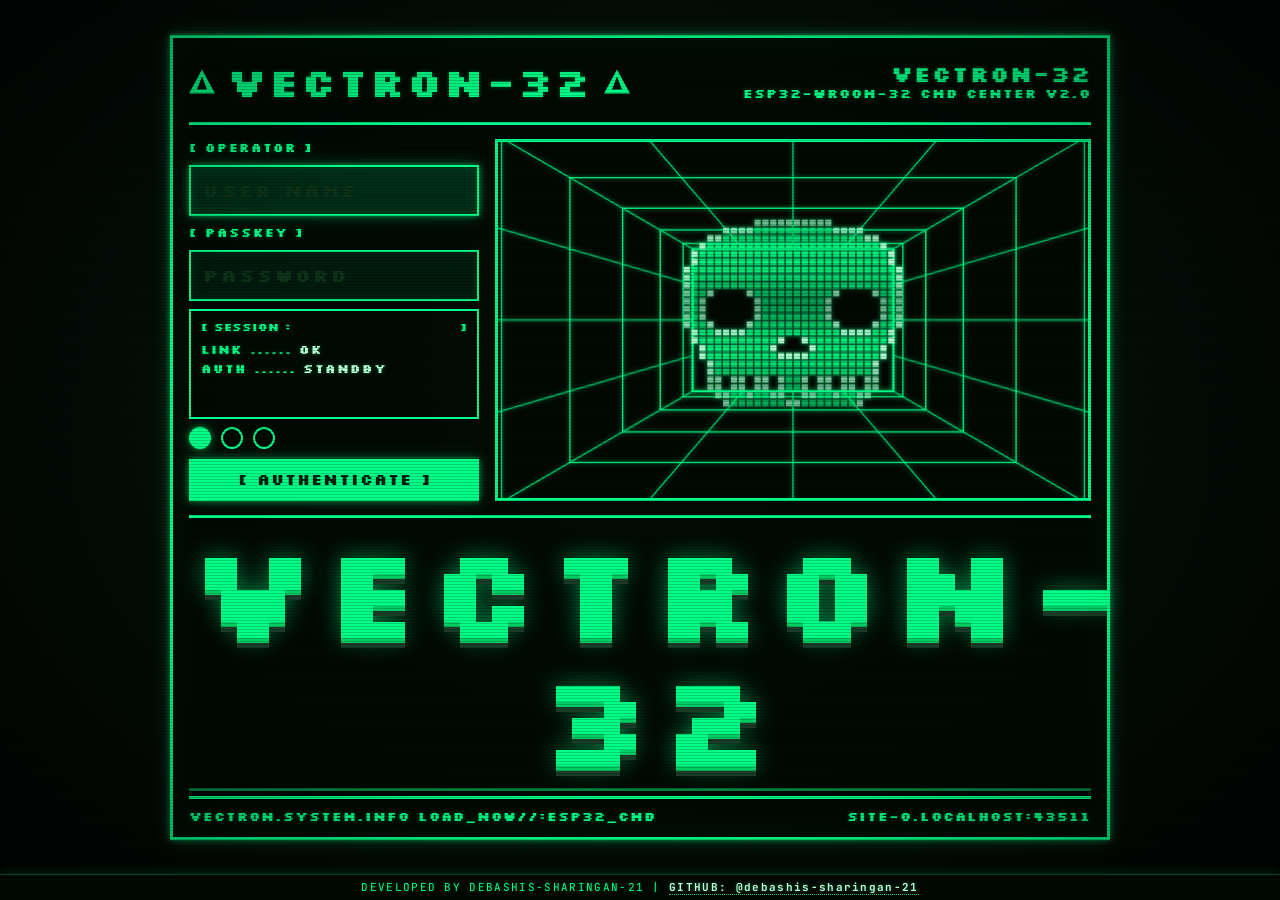
==== data/index.html @ 1f66d97c "feat: complete VECTRON-32 v2.0 refactor - FreeRTOS dual-core, WebSocket telemetry, SCADA UI" ====
<!doctype html>
<html lang="en">
<head>
<meta charset="utf-8">
<meta name="viewport" content="width=device-width, initial-scale=1, viewport-fit=cover">
<meta name="theme-color" content="#050e08">
<title>VECTRON-32 // REAL-TIME INSTRUMENTATION CONSOLE</title>
<link rel="icon" href="data:,">
<link rel="stylesheet" href="style.css">
</head>
<body>

<div id="app">

  <!-- ===================== SCREEN: LOGIN ===================== -->
  <section id="screen-login" class="screen">
    <div class="login-frame">

      <header class="lf-head">
        <div class="lf-logo"><i class="tri"></i><span>VECTRON-32</span><i class="tri"></i></div>
        <div class="lf-sub"><b>VECTRON-32</b><span>ESP32-WROOM-32 CMD CENTER v2.0</span></div>
      </header>

      <div class="lf-body">
        <form id="login-form" class="lf-left" autocomplete="on" novalidate>
          <div class="lf-label">[ OPERATOR ]</div>
          <div class="lf-box">
            <input id="in-user" name="username" type="text" autocomplete="username"
                   autocapitalize="off" autocorrect="off" spellcheck="false" maxlength="63"
                   placeholder="USER NAME" aria-label="User name">
          </div>

          <div class="lf-label">[ PASSKEY ]</div>
          <div class="lf-box">
            <input id="in-pass" name="password" type="password" autocomplete="current-password"
                   maxlength="63" placeholder="PASSWORD" aria-label="Password">
          </div>

          <div class="lf-list" aria-live="polite">
            <div class="lf-list-head"><span>[ SESSION :</span><span>]</span></div>
            <ul id="login-log">
              <li>LINK ........ <em>OK</em></li>
              <li>AUTH ........ <em>STANDBY</em></li>
            </ul>
          </div>

          <div class="lf-actions">
            <i class="led on" id="led-link" title="link"></i>
            <i class="led" id="led-auth" title="auth"></i>
            <i class="led" id="led-lock" title="lock"></i>
            <button id="btn-login" class="lf-btn" type="submit">[ AUTHENTICATE ]</button>
          </div>
        </form>

        <div class="lf-view">
          <canvas id="tunnel"></canvas>
          <canvas id="skull"></canvas>
        </div>
      </div>

      <div class="lf-title"><span>VECTRON-32</span></div>

      <footer class="lf-foot">
        <span>VECTRON.SYSTEM.INFO LOAD_NOW//:ESP32_CMD</span>
        <span id="lf-host">192.168.4.1</span>
      </footer>
    </div>
  </section>

  <!-- ===================== SCREEN: ACCESS GRANTED ===================== -->
  <section id="screen-granted" class="screen">
    <div class="ag-grid"></div>
    <div class="ag-frame">
      <i class="c tl"></i><i class="c tr"></i><i class="c bl"></i><i class="c br"></i>
      <h1 class="ag-text"><span>ACCESS</span><span>GRANTED</span></h1>
    </div>
    <div class="ag-noise" id="ag-noise" aria-hidden="true"></div>
  </section>

  <!-- ===================== SCREEN: BOOT ===================== -->
  <section id="screen-boot" class="screen">
    <div class="bt-wrap">
      <div class="bt-board" id="bt-board"></div>
      <div class="bt-term">
        <div class="bt-title">VECTRON-32 // HARDWARE INIT</div>
        <pre id="bt-log" aria-live="polite"></pre>
        <div class="bt-bar"><div class="bt-fill" id="bt-fill"></div></div>
        <div class="bt-pct"><span id="bt-pct">0%</span><span id="bt-stage">POWER</span></div>
      </div>
    </div>
  </section>

  <!-- ===================== SCREEN: DASHBOARD ===================== -->
  <section id="screen-dashboard" class="screen">
    <div class="dash-frame">

      <header class="d-head">
        <h1 class="px-title">VECTRON-32 INSTRUMENTATION CONSOLE</h1>
        <div class="d-controls">
          <div class="d-link" id="d-link"><i class="dot"></i><span id="d-link-text">LINK</span></div>
          <button class="btn btn-sm" id="btn-logout">LOGOUT</button>
        </div>
      </header>
      <div class="d-rule"></div>

      <div id="d-banner" class="d-banner" hidden></div>

      <div class="d-grid">

        <!-- COL 1: System Telemetry + Oscilloscope + RTOS Health -->
        <div class="d-col">

          <!-- System Telemetry -->
          <div class="mod" id="mod-sys">
            <div class="mod-title"><span class="mod-led led-pulse"></span>SYSTEM TELEMETRY</div>
            <dl class="kv">
              <dt>UPTIME</dt><dd data-k="uptime">--</dd>
              <dt>HEAP FREE</dt><dd data-k="heap">--</dd>
              <dt>HEAP MIN</dt><dd data-k="heap-min">--</dd>
              <dt>HEAP FRAG</dt><dd data-k="heap-frag">--</dd>
              <dt>CHIP TEMP</dt><dd data-k="temp">--</dd>
              <dt>WS CLIENTS</dt><dd data-k="ws-clients">--</dd>
              <dt>TEL WATERMARK</dt><dd data-k="watermark">--</dd>
            </dl>
          </div>

          <!-- FreeRTOS & Memory Health Card -->
          <div class="mod" id="mod-rtos">
            <div class="mod-title"><span class="mod-led led-pulse led-amber"></span>FREERTOS &amp; MEMORY HEALTH</div>
            <dl class="kv">
              <dt>CORE 0 NET TASK</dt><dd data-k="net-watermark">-- B</dd>
              <dt>CORE 1 TEL TASK</dt><dd data-k="tel-watermark">-- B</dd>
              <dt>HEAP FRAGMENT</dt><dd data-k="rtos-frag">--</dd>
              <dt>CPU FREQUENCY</dt><dd data-k="rtos-cpu">240 MHz</dd>
            </dl>
            <div class="fs-bar-wrap">
              <div class="fs-bar-meta">
                <span>LITTLEFS STORAGE</span>
                <span id="fs-meta-text">-- / -- KB</span>
              </div>
              <div class="fs-bar-track">
                <div class="fs-bar-fill" id="fs-bar-fill" style="width: 0%"></div>
              </div>
            </div>
          </div>

          <!-- Oscilloscope -->
          <div class="mod" id="mod-osc">
            <div class="mod-title"><span class="mod-led led-pulse led-amber"></span>OSCILLOSCOPE RETICLE</div>
            <div class="osc-container">
              <canvas id="telemetry-chart" aria-label="Telemetry oscilloscope"></canvas>
            </div>
            <div class="osc-legend">
              <span class="osc-leg osc-leg-heap">&#9632; HEAP</span>
              <span class="osc-leg osc-leg-temp">&#9632; TEMP</span>
              <span class="osc-leg osc-leg-clients">&#9632; CLIENTS</span>
            </div>
          </div>

          <!-- WiFi -->
          <div class="mod" id="mod-wifi">
            <div class="mod-title"><span class="mod-led led-pulse"></span>WI-FI ACCESS POINT</div>
            <dl class="kv">
              <dt>SSID</dt><dd data-k="w-ssid">--</dd>
              <dt>IP</dt><dd data-k="w-ip">--</dd>
              <dt>CHANNEL</dt><dd data-k="w-ch">--</dd>
              <dt>CLIENTS</dt><dd data-k="w-clients">--</dd>
              <dt>TX LEVEL</dt><dd data-k="w-tx">--</dd>
            </dl>
            <div class="prompt sub">vectron@esp32:~$ <span>wifi --txpower</span></div>
            <div class="chips" id="tx-chips">
              <button class="chip" data-level="0">[LOW 8.5dBm]</button>
              <button class="chip" data-level="1">[MED 13dBm]</button>
              <button class="chip" data-level="2">[HIGH 19.5dBm]</button>
            </div>
          </div>

        </div>

        <!-- COL 2: GPIO + I2C + Controls -->
        <div class="d-col">

          <!-- GPIO Outputs -->
          <div class="mod" id="mod-gpio-out">
            <div class="mod-title"><span class="mod-led led-pulse led-amber"></span>GPIO OUTPUTS</div>
            <div id="gpio-outputs" class="gpio-list">
              <div class="gpio-empty">Waiting for telemetry&hellip;</div>
            </div>
          </div>

          <!-- GPIO Inputs -->
          <div class="mod" id="mod-gpio-in">
            <div class="mod-title"><span class="mod-led led-pulse"></span>GPIO INPUTS</div>
            <div id="gpio-inputs" class="gpio-list">
              <div class="gpio-empty">Waiting for telemetry&hellip;</div>
            </div>
          </div>

          <!-- I2C Bus Map -->
          <div class="mod" id="mod-i2c">
            <div class="mod-title"><span class="mod-led led-pulse"></span>I2C BUS MAP</div>
            <div class="i2c-meta" id="i2c-meta">SDA — / SCL —</div>
            <div id="i2c-map" class="i2c-map">
              <div class="gpio-empty">Waiting for telemetry&hellip;</div>
            </div>
            <div class="i2c-actions">
              <button class="btn" id="btn-i2c">[ SCAN BUS ]</button>
              <span class="i2c-state" id="i2c-state"></span>
            </div>
          </div>

          <!-- BLE -->
          <div class="mod" id="mod-ble">
            <div class="mod-title"><span class="mod-led led-pulse"></span>BLUETOOTH LE</div>
            <dl class="kv">
              <dt>DEVICE</dt><dd data-k="ble-name">--</dd>
              <dt>ADVERTISING</dt><dd data-k="ble-adv">--</dd>
              <dt>CONNECTIONS</dt><dd data-k="ble-conn">--</dd>
            </dl>
          </div>

        </div>

        <!-- COL 3: Diagnostics + System Control + Readout -->
        <div class="d-col d-col-right">

          <!-- Live Readout -->
          <div class="mod readout-mod">
            <div class="ro-big" id="ro-uptime">00:00:00</div>
            <div class="ro-small">UPTIME</div>
            <div class="ro-line"><span>LINK</span><b id="ro-link">--</b></div>
            <div class="ro-line"><span>WS STATE</span><b id="ro-ws-state">DISCONNECTED</b></div>
            <div class="ro-line"><span>HEAP</span><b id="ro-heap">-- KB</b></div>
            <div class="ro-line"><span>TEMP</span><b id="ro-temp">-- °C</b></div>
          </div>

          <!-- Diagnostics Console -->
          <div class="mod" id="mod-diag">
            <div class="mod-title"><span class="mod-led led-pulse led-amber"></span>DIAGNOSTICS CONSOLE</div>
            <div class="diag-filters">
              <button class="diag-filter active" data-filter="INFO">[INFO]</button>
              <button class="diag-filter active" data-filter="WARN">[WARN]</button>
              <button class="diag-filter active" data-filter="ERROR">[ERROR]</button>
              <button class="diag-filter active" data-filter="BUS">[BUS]</button>
            </div>
            <div id="diag-console" class="diag-console"></div>
          </div>

          <!-- System Control -->
          <div class="mod" id="mod-ctl">
            <div class="mod-title"><span class="mod-led led-pulse led-red"></span>SYSTEM CONTROL</div>
            <div class="prompt">vectron@esp32:~$ <span>reboot</span></div>
            <div class="reboot-row">
              <span class="yn" id="reboot-yn">[ y / n ]</span>
              <button class="chip" id="btn-reboot-y">[y]</button>
              <button class="chip" id="btn-reboot-n" hidden>[n]</button>
            </div>
            <div id="reboot-countdown" class="reboot-countdown" hidden></div>
          </div>

        </div>

      </div><!-- /d-grid -->
    </div><!-- /dash-frame -->
  </section>

</div><!-- /app -->

<div class="creator-credit">
  DEVELOPED BY DEBASHIS-SHARINGAN-21 | <a href="https://github.com/debashis-sharingan-21/vectron-32" target="_blank" rel="noopener noreferrer">GITHUB: @debashis-sharingan-21</a>
</div>

<div class="crt" aria-hidden="true"></div>
<script src="script.js"></script>
</body>
</html>
---- data/style.css ----
/* ==========================================================================
   VECTRON-32 // ESP32 COMMAND CENTER v2.0
   Cyber-industrial aerospace/SCADA telemetry instrument.
   Fonts served from /fonts (SIL OFL licensed). No external requests.
   ========================================================================== */

@font-face { font-family: "JBMono"; src: url("fonts/jbmono-400.woff2") format("woff2"); font-weight: 400; font-display: swap; }
@font-face { font-family: "JBMono"; src: url("fonts/jbmono-700.woff2") format("woff2"); font-weight: 700; font-display: swap; }
@font-face { font-family: "Silk";   src: url("fonts/silkscreen-bold.woff2") format("woff2"); font-weight: 700; font-display: block; }

/* ------------------------------------------------------------------ tokens */
:root {
  --clr-bg:        #050e08;
  --clr-primary:   #00ff88;
  --clr-secondary: #00cc66;
  --clr-amber:     #ffaa00;
  --clr-red:       #ff3333;
  --clr-dim:       #1a3d28;

  /* derived */
  --clr-bg2:       #081409;
  --clr-hi:        #b9ffd6;
  --clr-faint:     #0d3319;
  --fill:          rgba(0,255,136,.07);
  --fill2:         rgba(0,255,136,.14);
  --glow:          0 0 6px rgba(0,255,136,.55), 0 0 18px rgba(0,255,136,.22);
  --glow-amber:    0 0 6px rgba(255,170,0,.55), 0 0 18px rgba(255,170,0,.22);
  --glow-red:      0 0 6px rgba(255,51,51,.55), 0 0 18px rgba(255,51,51,.22);

  --mono:  "JBMono", ui-monospace, "Cascadia Mono", Consolas, monospace;
  --pix:   "Silk", monospace;
}

/* ------------------------------------------------------------------ reset */
*, *::before, *::after { box-sizing: border-box; }
html, body { margin: 0; background: var(--clr-bg); color: var(--clr-primary); }
body {
  font-family: var(--mono);
  font-size: 13px;
  line-height: 1.5;
  text-shadow: 0 0 4px rgba(0,255,136,.35);
  background: radial-gradient(ellipse at 50% 40%, #0b2012 0%, #050e08 50%, #020703 100%);
  background-attachment: fixed;
  min-height: 100dvh;
  -webkit-font-smoothing: none;
}
::selection { background: var(--clr-primary); color: #021; }
button, input { font: inherit; color: inherit; }
button { cursor: pointer; }
[hidden] { display: none !important; }
a { color: var(--clr-primary); }

/* ------------------------------------------------------------------ CRT */
.crt {
  position: fixed; inset: 0; pointer-events: none; z-index: 200;
}
.crt::before {
  content: "";
  position: absolute; inset: 0;
  background:
    repeating-linear-gradient(0deg, rgba(0,0,0,.18) 0 1px, transparent 1px 3px),
    radial-gradient(ellipse at center, transparent 55%, rgba(0,0,0,.5) 100%);
  animation: crt-flicker 8s infinite steps(1);
  pointer-events: none;
}
@keyframes crt-flicker {
  0%,100%{opacity:1} 90%{opacity:.96} 91%{opacity:1} 95%{opacity:.92} 96%{opacity:1}
}

/* ------------------------------------------------------------------ screens */
.screen {
  display: none; min-height: 100dvh; padding: 18px;
  align-items: center; justify-content: center;
}
.screen.active  { display: flex; animation: scr-on  .45s ease-out both; }
.screen.leaving { animation: scr-off .28s ease-in  both; }
@keyframes scr-on  { 0%{opacity:0;transform:scaleY(.02) scaleX(.9);filter:brightness(4)} 55%{opacity:1;transform:scaleY(1.02);filter:brightness(1.6)} 100%{transform:none;filter:none} }
@keyframes scr-off { 0%{opacity:1;transform:none} 100%{opacity:0;transform:scaleY(.02) scaleX(.9);filter:brightness(3)} }

/* ======================================================================
   SCREEN: LOGIN
   ====================================================================== */
.login-frame {
  width: min(100%, 940px);
  border: 3px solid var(--clr-primary);
  padding: 14px 16px 10px;
  background: rgba(2,10,4,.88);
  box-shadow: var(--glow), inset 0 0 40px rgba(0,255,136,.05);
}
.login-frame.shake { animation: shake .4s; }
@keyframes shake {
  10%,90%{transform:translateX(-2px)} 20%,80%{transform:translateX(4px)}
  30%,50%,70%{transform:translateX(-7px)} 40%,60%{transform:translateX(7px)}
}

.lf-head {
  display: flex; justify-content: space-between; align-items: center; gap: 12px;
  border-bottom: 3px solid var(--clr-primary); padding-bottom: 10px; margin-bottom: 14px;
}
.lf-logo {
  display: flex; align-items: center; gap: 12px;
  font-family: var(--pix); font-weight: 700;
  font-size: clamp(22px, 5vw, 40px); letter-spacing: 2px;
}
.tri {
  width: 26px; height: 24px; background: var(--clr-primary);
  clip-path: polygon(50% 0, 100% 100%, 0 100%); position: relative; flex: none;
}
.tri::after {
  content: ""; position: absolute; inset: 7px 8px 4px;
  background: var(--clr-bg); clip-path: polygon(50% 0, 100% 100%, 0 100%);
}
.lf-sub { text-align: right; line-height: 1.15; }
.lf-sub b { display: block; font-family: var(--pix); font-size: clamp(14px, 2.6vw, 22px); letter-spacing: 1px; }
.lf-sub span { font-family: var(--pix); font-size: clamp(9px, 1.6vw, 13px); letter-spacing: 1px; }

.lf-body { display: grid; grid-template-columns: 290px 1fr; gap: 16px; }
.lf-left { display: flex; flex-direction: column; gap: 8px; min-width: 0; }
.lf-label { font-family: var(--pix); font-size: 12px; letter-spacing: 1px; }
.lf-box {
  border: 2px solid var(--clr-primary); background: var(--fill);
  padding: 9px 10px; box-shadow: inset 0 0 12px rgba(0,255,136,.07);
}
.lf-box:focus-within {
  background: var(--fill2);
  box-shadow: var(--glow), inset 0 0 12px rgba(0,255,136,.13);
}
.lf-box input {
  width: 100%; background: transparent; border: 0; outline: 0;
  font-family: var(--pix); font-weight: 700; font-size: 18px;
  letter-spacing: 2px; color: var(--clr-primary);
  caret-color: var(--clr-primary); caret-shape: block; text-transform: none;
}
.lf-box input::placeholder { color: var(--clr-faint); opacity: 1; }
.lf-box input:-webkit-autofill { -webkit-text-fill-color: var(--clr-primary); -webkit-box-shadow: 0 0 0 100px #061a0c inset; }

.lf-list {
  border: 2px solid var(--clr-primary); padding: 8px 10px; flex: 1; min-height: 110px;
}
.lf-list-head {
  display: flex; justify-content: space-between;
  font-family: var(--pix); font-size: 11px; margin-bottom: 6px;
}
.lf-list ul {
  list-style: none; margin: 0; padding: 0;
  font-family: var(--pix); font-size: 12px; letter-spacing: 1px; line-height: 1.55;
}
.lf-list li em { font-style: normal; color: var(--clr-hi); }
.lf-list li.bad em, .lf-list li.bad {
  color: var(--clr-bg); background: var(--clr-primary);
  text-shadow: none; padding: 0 3px;
}
.lf-list li.blink em { animation: blink 1s steps(1) infinite; }

.lf-actions { display: flex; align-items: center; gap: 10px; flex-wrap: wrap; }
.led {
  width: 22px; height: 22px; border-radius: 50%;
  border: 2px solid var(--clr-primary); display: inline-block; flex: none;
}
.led.on  { background: var(--clr-primary); box-shadow: var(--glow); }
.led.warn { background: var(--clr-primary); animation: blink .5s steps(1) infinite; }

.lf-btn {
  flex: 1 0 100%; white-space: nowrap;
  background: var(--clr-primary); color: #021; border: 0; padding: 10px 12px;
  text-shadow: none; font-family: var(--pix); font-weight: 700;
  font-size: 15px; letter-spacing: 1px; box-shadow: var(--glow);
}
.lf-btn:hover:not(:disabled) { background: var(--clr-hi); }
.lf-btn:active:not(:disabled) { transform: translateY(2px); }
.lf-btn:disabled {
  background: transparent; color: var(--clr-secondary);
  border: 2px dashed var(--clr-secondary); box-shadow: none; cursor: wait;
}
.lf-btn.locked { cursor: not-allowed; }

.lf-view {
  border: 3px solid var(--clr-primary); position: relative;
  min-height: 340px; overflow: hidden; background: #020804;
}
.lf-view canvas { position: absolute; inset: 0; width: 100%; height: 100%; display: block; }

.lf-title {
  margin-top: 14px; border-top: 3px solid var(--clr-primary);
  border-bottom: 3px solid var(--clr-primary); padding: 6px 0 2px;
  text-align: center; position: relative;
}
.lf-title::after {
  content: ""; position: absolute; left: 0; right: 0; bottom: 5px;
  height: 3px; background: var(--clr-secondary); opacity: .6;
}
.lf-title span {
  display: inline-block; font-family: var(--pix); font-weight: 700;
  font-size: clamp(54px, 15vw, 128px); line-height: 1; letter-spacing: .06em;
  color: var(--clr-primary); padding-bottom: 14px;
  text-shadow: 0 5px 0 var(--clr-secondary), 0 10px 0 var(--clr-dim),
               0 0 24px rgba(0,255,136,.5);
}
.lf-foot {
  display: flex; justify-content: space-between; gap: 10px; flex-wrap: wrap;
  margin-top: 8px; font-family: var(--pix); font-size: clamp(9px, 1.7vw, 13px);
  letter-spacing: 1px;
}

/* ======================================================================
   SCREEN: ACCESS GRANTED
   ====================================================================== */
#screen-granted { position: relative; overflow: hidden; padding: 0; }
.ag-grid {
  position: absolute; inset: 0;
  background-image:
    linear-gradient(rgba(0,255,136,.4) 1px, transparent 1px),
    linear-gradient(90deg, rgba(0,255,136,.4) 1px, transparent 1px);
  background-size: 6.2vmax 6.2vmax; background-position: center; opacity: .7;
  -webkit-mask-image: radial-gradient(ellipse at center, #000 35%, rgba(0,0,0,.5) 100%);
  mask-image: radial-gradient(ellipse at center, #000 35%, rgba(0,0,0,.5) 100%);
}
.ag-frame {
  position: absolute; inset: 11% 6%; border: 2px solid var(--clr-primary);
  box-shadow: var(--glow); display: flex; align-items: center; justify-content: center;
}
.ag-frame .c {
  position: absolute; width: clamp(22px, 4vw, 44px); height: clamp(22px, 4vw, 44px);
  border: 0 solid var(--clr-primary);
}
.ag-frame .tl { top: 12%; left: 5%;  border-top-width: 3px; border-left-width: 3px; }
.ag-frame .tr { top: 12%; right: 5%; border-top-width: 3px; border-right-width: 3px; }
.ag-frame .bl { bottom: 12%; left: 5%;  border-bottom-width: 3px; border-left-width: 3px; }
.ag-frame .br { bottom: 12%; right: 5%; border-bottom-width: 3px; border-right-width: 3px; }
.ag-text {
  margin: 0; text-align: center; font-family: var(--pix); font-weight: 700;
  line-height: 1.12; letter-spacing: .06em;
  font-size: clamp(34px, 9.6vw, 110px); color: #7dffa0;
  text-shadow: 0 0 4px #b9ffcb, 0 0 14px var(--clr-primary),
               0 0 34px rgba(0,255,136,.7), 0 0 70px rgba(0,255,136,.35);
}
.ag-text span { display: block; }
.screen.active .ag-text { animation: ag-in 1.1s steps(1) both, ag-hum 2.4s 1.1s infinite; }
@keyframes ag-in {
  0%{opacity:0} 8%{opacity:1} 14%{opacity:.1} 22%{opacity:1;transform:translateX(-8px) skewX(-6deg)}
  30%{transform:translateX(6px)} 38%{transform:none;opacity:.5} 46%,100%{opacity:1;transform:none}
}
@keyframes ag-hum { 0%,100%{opacity:1} 50%{opacity:.88} }
.ag-noise {
  position: absolute; inset: 0; overflow: hidden; font-family: var(--mono);
  font-size: 11px; line-height: 1.5; color: var(--clr-primary);
  opacity: .12; white-space: pre; padding: 14% 9%; pointer-events: none; text-shadow: none;
}

/* ======================================================================
   SCREEN: BOOT
   ====================================================================== */
.bt-wrap {
  display: flex; align-items: center; justify-content: center;
  gap: clamp(20px, 5vw, 70px); width: 100%; max-width: 1000px;
}
.bt-board { height: min(86dvh, 800px); aspect-ratio: 404/816; flex: none; position: relative; }
.bt-board svg { width: 100%; height: 100%; overflow: visible; filter: drop-shadow(0 0 5px rgba(0,255,136,.5)); }
.bt-board svg .ln { fill: none; stroke: var(--clr-primary); stroke-width: 1.5; stroke-linejoin: round; stroke-linecap: round; opacity: .9; }
.bt-board svg .ln.thin { stroke-width: 1; opacity: .6; }
.bt-board svg .fillable { fill: transparent; transition: fill .5s; }
.bt-board svg .lit { fill: rgba(0,255,136,.26); }
.bt-board svg text { fill: var(--clr-primary); font-family: var(--mono); font-size: 11.5px; letter-spacing: 1px; opacity: 0; transition: opacity .6s; text-shadow: none; }
.bt-board svg text.show { opacity: .85; }
.bt-board svg .pin { fill: none; stroke: var(--clr-primary); stroke-width: 1.4; transition: fill .25s, filter .25s; }
.bt-board svg .pin.lit { fill: rgba(0,255,136,.52); filter: drop-shadow(0 0 4px var(--clr-primary)); }
.bt-board svg .blinkled { fill: var(--clr-primary); opacity: 0; }
.bt-board.done svg { animation: svg-hum 1.2s ease-in-out infinite; }
@keyframes svg-hum { 50% { filter: drop-shadow(0 0 12px rgba(0,255,136,.9)); } }
.bt-term { width: min(100%, 440px); min-width: 0; }
.bt-title { font-family: var(--pix); font-weight: 700; font-size: 16px; letter-spacing: 2px; padding-bottom: 8px; border-bottom: 2px dashed var(--clr-dim); margin-bottom: 10px; }
#bt-log { margin: 0; height: min(46dvh, 320px); overflow: hidden; font-family: var(--mono); font-size: 12px; line-height: 1.55; white-space: pre-wrap; word-break: break-word; display: flex; flex-direction: column; justify-content: flex-start; }
#bt-log .ok  { color: var(--clr-hi); }
#bt-log .cur::after { content: "\2588"; animation: blink 1s steps(1) infinite; margin-left: 2px; }
.bt-bar { margin-top: 12px; height: 18px; border: 2px solid var(--clr-primary); padding: 2px; }
.bt-fill { height: 100%; width: 0; background: repeating-linear-gradient(90deg, var(--clr-primary) 0 8px, transparent 8px 11px); box-shadow: var(--glow); transition: width .25s linear; }
.bt-pct { display: flex; justify-content: space-between; font-family: var(--pix); font-size: 12px; letter-spacing: 1px; margin-top: 6px; }

/* ======================================================================
   SCREEN: DASHBOARD
   ====================================================================== */
#screen-dash, #screen-dashboard { align-items: flex-start; padding: 16px 16px 50px; }
.dash-frame {
  width: min(100%, 1600px); margin: 0 auto;
  border: 2px dashed var(--clr-secondary); padding: 22px 26px 28px;
  background: rgba(3,12,6,.82);
  box-shadow: 0 0 14px rgba(0,255,136,.3), inset 0 0 26px rgba(0,255,136,.05);
}

/* header */
.d-head {
  display: flex; align-items: center; justify-content: space-between;
  gap: 16px; flex-wrap: wrap; margin-bottom: 12px;
}
.px-title {
  margin: 0; font-family: var(--pix); font-weight: 400;
  font-size: clamp(15px, 3.4vw, 36px); line-height: 1.25; letter-spacing: .02em;
  color: var(--clr-primary); text-shadow: none;
  -webkit-mask-image: repeating-linear-gradient(180deg, #000 0 5px, transparent 5px 7px);
  mask-image: repeating-linear-gradient(180deg, #000 0 5px, transparent 5px 7px);
  filter: drop-shadow(0 0 7px rgba(0,255,136,.65));
}
.d-controls { display: flex; align-items: center; gap: 10px; }
.d-link {
  display: flex; align-items: center; gap: 8px; font-family: var(--pix);
  font-size: 13px; letter-spacing: 1px; border: 2px solid var(--clr-primary);
  padding: 4px 10px; background: var(--fill);
}
.d-link .dot { width: 10px; height: 10px; border-radius: 50%; background: var(--clr-primary); box-shadow: var(--glow); }
.d-link.bad { background: var(--clr-primary); color: #021; text-shadow: none; animation: blink 1s steps(1) infinite; }
.d-link.bad .dot { background: #021; box-shadow: none; }
.d-rule { margin: 0 0 18px; border-top: 2px dashed var(--clr-dim); }
.d-banner { margin: 0 0 18px; padding: 8px 12px; background: var(--clr-primary); color: #021; text-shadow: none; font-weight: 700; letter-spacing: .5px; }
.d-banner.warn { background: var(--clr-amber); }
.d-banner.err  { background: var(--clr-red); }

/* grid — mobile first → tablet 2 col → desktop 3 col */
.d-grid {
  display: grid;
  grid-template-columns: 1fr;
  gap: 24px;
  align-items: start;
}
@media (min-width: 640px) {
  .d-grid { grid-template-columns: 1fr 1fr; }
  .d-col-right { grid-column: 1 / -1; }
}
@media (min-width: 900px) {
  .d-grid { grid-template-columns: 1fr 1fr 320px; gap: 28px; }
  .d-col-right { grid-column: auto; }
}

.d-col {
  display: flex;
  flex-direction: column;
  gap: 20px;
  min-width: 0;
}

/* module cards */
.mod {
  border: 1px solid var(--clr-secondary);
  box-shadow: 0 0 8px rgba(0,204,102,.25);
  background: rgba(0,20,10,.55);
  padding: 14px 16px 16px;
  margin-bottom: 0;
}

/* ---- FreeRTOS & Memory Health ---- */
.fs-bar-wrap {
  margin-top: 14px;
  border-top: 1px dashed var(--clr-dim);
  padding-top: 10px;
}
.fs-bar-meta {
  display: flex;
  justify-content: space-between;
  font-family: var(--mono);
  font-size: 11px;
  color: var(--clr-secondary);
  margin-bottom: 6px;
  letter-spacing: .5px;
}
.fs-bar-track {
  height: 12px;
  background: rgba(0,255,136,.06);
  border: 1px solid var(--clr-secondary);
  padding: 1px;
  box-shadow: inset 0 0 4px rgba(0,0,0,.8);
}
.fs-bar-fill {
  height: 100%;
  width: 0%;
  background: repeating-linear-gradient(90deg, var(--clr-secondary) 0 6px, var(--clr-primary) 6px 10px);
  box-shadow: 0 0 6px rgba(0,255,136,.4);
  transition: width .3s ease;
}
.mod-title {
  font-family: var(--pix); font-size: 11px; letter-spacing: 2px;
  border-bottom: 1px solid var(--clr-dim); padding-bottom: 8px; margin-bottom: 12px;
  display: flex; align-items: center; gap: 8px;
}

/* LED pulse indicator */
.led-pulse {
  width: 8px; height: 8px; border-radius: 50%;
  background: var(--clr-primary); flex: none;
  box-shadow: 0 0 6px var(--clr-primary);
  animation: pulse 2s ease-in-out infinite;
}
.led-pulse.led-amber { background: var(--clr-amber); box-shadow: 0 0 6px var(--clr-amber); animation: pulse-amber 2s ease-in-out infinite; }
.led-pulse.led-red   { background: var(--clr-red);   box-shadow: 0 0 6px var(--clr-red);   animation: pulse-red   2s ease-in-out infinite; }
@keyframes pulse       { 0%,100%{opacity:1;box-shadow:0 0 6px var(--clr-primary)} 50%{opacity:.5;box-shadow:0 0 2px var(--clr-primary)} }
@keyframes pulse-amber { 0%,100%{opacity:1;box-shadow:0 0 6px var(--clr-amber)}  50%{opacity:.5;box-shadow:0 0 2px var(--clr-amber)}  }
@keyframes pulse-red   { 0%,100%{opacity:1;box-shadow:0 0 6px var(--clr-red)}    50%{opacity:.5;box-shadow:0 0 2px var(--clr-red)}    }

/* kv pairs */
.kv { display: grid; grid-template-columns: 110px minmax(0, 1fr); gap: 2px 12px; margin: 0; }
.kv dt { color: var(--clr-secondary); }
.kv dd { margin: 0; color: var(--clr-hi); overflow-wrap: anywhere; font-weight: 700; }
.kv dd.warn { color: var(--clr-bg); background: var(--clr-amber); display: inline-block; justify-self: start; padding: 0 5px; text-shadow: none; }
.kv dd.err  { color: var(--clr-bg); background: var(--clr-red);   display: inline-block; justify-self: start; padding: 0 5px; text-shadow: none; }

/* prompt */
.prompt { font-weight: 700; letter-spacing: .2px; margin-bottom: 8px; margin-top: 14px; }
.prompt:first-child { margin-top: 0; }
.prompt span { color: var(--clr-hi); }
.prompt.sub { margin-top: 16px; }

.note { margin: 10px 0 0; color: var(--clr-secondary); font-size: 11.5px; max-width: 62ch; }

/* ---- Oscilloscope ---- */
.osc-container {
  height: 160px; background: #000; border: 1px solid var(--clr-dim);
  position: relative; overflow: hidden;
}
#osc-canvas, #telemetry-chart { display: block; width: 100%; height: 100%; }
.osc-legend { display: flex; gap: 14px; margin-top: 8px; font-size: 11px; }
.osc-leg-heap    { color: var(--clr-primary); }
.osc-leg-temp    { color: var(--clr-amber); }
.osc-leg-clients { color: #00aaff; }

/* ---- GPIO Toggle Switches ---- */
.gpio-list { display: flex; flex-direction: column; gap: 8px; }
.gpio-empty { color: var(--clr-secondary); font-size: 12px; padding: 6px 0; }

.gpio-row {
  display: flex; align-items: center; justify-content: space-between;
  gap: 10px; padding: 8px 10px;
  border: 1px dashed var(--clr-dim); background: var(--fill);
}
.gpio-row.blocked { opacity: .45; }
.gpio-info { flex: 1; min-width: 0; }
.gpio-name { font-weight: 700; color: var(--clr-hi); font-size: 12px; white-space: nowrap; overflow: hidden; text-overflow: ellipsis; }
.gpio-meta { color: var(--clr-secondary); font-size: 11px; margin-top: 2px; }

/* toggle switch */
.toggle-switch { display: flex; align-items: center; gap: 8px; cursor: pointer; flex: none; }
.toggle-switch input[type="checkbox"] { position: absolute; opacity: 0; width: 0; height: 0; pointer-events: none; }
.toggle-switch .slider {
  display: block; width: 44px; height: 22px; border-radius: 11px;
  border: 1.5px solid var(--clr-secondary); background: var(--clr-bg2);
  position: relative; transition: background .2s, border-color .2s;
  flex: none;
}
.toggle-switch .slider::after {
  content: ""; position: absolute; top: 3px; left: 3px;
  width: 14px; height: 14px; border-radius: 50%;
  background: var(--clr-secondary); transition: transform .2s, background .2s;
}
.toggle-switch input:checked + .slider {
  background: rgba(0,255,136,.18); border-color: var(--clr-primary);
  box-shadow: var(--glow);
}
.toggle-switch input:checked + .slider::after {
  transform: translateX(22px); background: var(--clr-primary);
}
.toggle-switch input:disabled + .slider { opacity: .4; cursor: not-allowed; }
.toggle-switch .pin-name { font-size: 11px; color: var(--clr-secondary); white-space: nowrap; }

/* gpio input LED row */
.gpio-in-row {
  display: flex; align-items: center; gap: 10px; padding: 6px 10px;
  border: 1px dashed var(--clr-dim); background: var(--fill);
}
.gpio-in-led {
  width: 10px; height: 10px; border-radius: 50%; flex: none;
  border: 1.5px solid var(--clr-secondary); background: transparent; transition: background .15s, box-shadow .15s;
}
.gpio-in-led.active { background: var(--clr-primary); box-shadow: var(--glow); animation: pulse .8s ease-in-out infinite; }
.gpio-in-info { flex: 1; min-width: 0; }
.gpio-in-name { font-weight: 700; color: var(--clr-hi); font-size: 12px; }
.gpio-in-meta { color: var(--clr-secondary); font-size: 11px; }
.gpio-in-state { font-size: 11px; color: var(--clr-secondary); flex: none; }
.gpio-in-state.active { color: var(--clr-primary); font-weight: 700; }

/* ---- I2C Bus Map ---- */
.i2c-meta { color: var(--clr-secondary); font-size: 11px; margin-bottom: 10px; }
.i2c-map { display: flex; flex-wrap: wrap; gap: 8px; min-height: 50px; }
.i2c-chip {
  border: 1px solid var(--clr-primary); padding: 8px 12px;
  background: rgba(0,255,136,.06); min-width: 100px;
  box-shadow: 0 0 6px rgba(0,255,136,.2);
}
.i2c-chip-addr {
  font-family: var(--pix); font-size: 13px; color: var(--clr-primary);
  background: rgba(0,255,136,.12); padding: 2px 6px; display: inline-block;
  margin-bottom: 5px; letter-spacing: 1px;
}
.i2c-chip-name { font-weight: 700; color: var(--clr-hi); font-size: 12px; }
.i2c-chip-desc { color: var(--clr-secondary); font-size: 11px; margin-top: 2px; }
.i2c-actions { display: flex; align-items: center; gap: 12px; margin-top: 12px; }
.i2c-state { color: var(--clr-secondary); font-size: 11px; }
.i2c-state.scanning { color: var(--clr-amber); animation: blink .8s steps(1) infinite; }

/* ---- Diagnostics Console ---- */
.diag-filters { display: flex; gap: 6px; margin-bottom: 6px; flex-wrap: wrap; }
.diag-filter {
  background: transparent; border: 1px solid var(--clr-dim);
  color: var(--clr-secondary); font-size: 11px; padding: 2px 8px;
  letter-spacing: 1px; transition: background .15s, border-color .15s;
}
.diag-filter.active { border-color: var(--clr-secondary); color: var(--clr-primary); background: var(--fill); }
.diag-filter:hover { border-color: var(--clr-primary); }

#diag-console {
  height: 200px; overflow-y: auto; background: #000;
  border: 1px solid var(--clr-dim); padding: 8px;
  font-family: var(--mono); font-size: 11px; line-height: 1.6;
}
#diag-console::-webkit-scrollbar { width: 6px; }
#diag-console::-webkit-scrollbar-track { background: #000; }
#diag-console::-webkit-scrollbar-thumb { background: var(--clr-dim); }
.diag-line { white-space: pre-wrap; word-break: break-all; }
.diag-line[data-level="INFO"]  { color: var(--clr-secondary); }
.diag-line[data-level="WARN"]  { color: var(--clr-amber); }
.diag-line[data-level="ERROR"] { color: var(--clr-red); }
.diag-line[data-level="BUS"]   { color: #00aaff; }
.diag-line.hidden { display: none; }

/* ---- Live Readout ---- */
.readout-mod { border-color: var(--clr-secondary); }
.ro-big { font-family: var(--pix); font-size: 22px; letter-spacing: 1px; color: var(--clr-hi); margin-bottom: 2px; }
.ro-small { font-size: 11px; color: var(--clr-secondary); margin-bottom: 8px; }
.ro-line { display: flex; justify-content: space-between; border-top: 1px dotted var(--clr-dim); padding: 3px 0; }
.ro-line span { color: var(--clr-secondary); }
.ro-line b { color: var(--clr-hi); }

/* ---- System Control ---- */
.reboot-row { display: flex; align-items: center; gap: 8px; margin-bottom: 10px; }
.reboot-countdown { font-family: var(--pix); font-size: 14px; color: var(--clr-amber); letter-spacing: 2px; padding: 8px 0; animation: blink .6s steps(1) infinite; }
.yn { color: var(--clr-secondary); font-size: 12px; }

/* ---- Buttons & Chips ---- */
.btn {
  background: var(--clr-primary); color: #021; border: 0;
  padding: 6px 18px; font-weight: 700; text-shadow: none;
  box-shadow: var(--glow); font-size: 12px; letter-spacing: 1px;
}
.btn:hover:not(:disabled) { background: var(--clr-hi); }
.btn:active:not(:disabled) { transform: translateY(1px); }
.btn.busy { animation: blink .6s steps(1) infinite; cursor: progress; }
.btn.err  { background: transparent; color: var(--clr-primary); border: 1px dashed var(--clr-primary); animation: shake .4s; box-shadow: none; }
.btn:disabled { opacity: .4; cursor: not-allowed; }
.btn-sm { font-size: 11px; padding: 4px 12px; }

.chip {
  position: relative; background: var(--fill2); border: 1px solid var(--clr-secondary);
  padding: 6px 12px 6px 28px; font-weight: 700; font-size: 12px; letter-spacing: .3px;
  box-shadow: 0 0 8px rgba(0,204,102,.25); transition: background .12s, color .12s;
}
.chip::before {
  content: ""; position: absolute; left: 8px; top: 50%; width: 11px; height: 11px;
  margin-top: -6px; border: 1.5px solid var(--clr-secondary); border-radius: 50%;
}
.chip.on { background: var(--clr-primary); color: #021; text-shadow: none; border-color: var(--clr-primary); }
.chip.on::before { border-color: #021; background: #021; box-shadow: inset 0 0 0 2px var(--clr-primary); }
.chip:hover:not(:disabled):not(.on) { background: rgba(0,255,136,.22); }
.chip:active:not(:disabled) { transform: translateY(1px); }
.chip.busy { animation: blink .6s steps(1) infinite; cursor: progress; }
.chip.err  { background: transparent; border-style: dashed; animation: shake .4s; }
.chip:disabled { opacity: .4; cursor: not-allowed; box-shadow: none; }

/* ---- WiFi TX chips ---- */
.chips { display: flex; flex-wrap: wrap; gap: 8px; align-items: center; margin-top: 8px; }

/* ------------------------------------------------------------------ creator credit */
#screen-login, #screen-boot { padding-bottom: 44px; }
.creator-credit {
  position: fixed;
  left: 0;
  right: 0;
  bottom: 0;
  z-index: 210;
  padding: 6px 12px;
  font-family: var(--mono);
  font-size: 11px;
  line-height: 1.2;
  letter-spacing: .12em;
  text-align: center;
  color: var(--clr-primary);
  background: rgba(2, 8, 4, 0.94);
  border-top: 1px solid rgba(0, 255, 136, 0.25);
  box-shadow: 0 -2px 10px rgba(0, 255, 136, 0.12);
  user-select: none;
}
.creator-credit a {
  color: var(--clr-hi);
  text-decoration: none;
  font-weight: 700;
  border-bottom: 1px dotted var(--clr-secondary);
  transition: color .2s, border-color .2s;
}
.creator-credit a:hover,
.creator-credit a:focus-visible {
  color: #fff;
  border-bottom-style: solid;
  text-shadow: 0 0 8px var(--clr-primary);
  outline: 0;
}

@media (max-width: 768px) {
  #screen-dashboard, #screen-dash {
    padding: 12px 10px 48px;
    width: 100%;
    overflow-x: hidden;
  }
  .dash-frame {
    padding: 14px 12px 18px;
    width: 100%;
    box-sizing: border-box;
  }
  .d-grid {
    grid-template-columns: 1fr;
    gap: 16px;
  }
  .creator-credit {
    font-size: 9px;
    padding: 4px 6px;
    letter-spacing: .08em;
  }
}

/* ------------------------------------------------------------------ animations */
@keyframes blink { 50%{opacity:0} }
@keyframes shake {
  10%,90%{transform:translateX(-2px)} 20%,80%{transform:translateX(4px)}
  30%,50%,70%{transform:translateX(-7px)} 40%,60%{transform:translateX(7px)}
}

/* ------------------------------------------------------------------ reduced motion */
@media (prefers-reduced-motion: reduce) {
  .crt::before, .screen.active, .screen.leaving,
  .ag-text, .login-frame.shake,
  .led.warn, .chip.busy, .btn.busy,
  .d-link.bad, .bt-board.done svg,
  .led-pulse, .led-pulse.led-amber, .led-pulse.led-red,
  .gpio-in-led.active, .i2c-state.scanning,
  .reboot-countdown, .diag-filter { animation: none !important; }
}
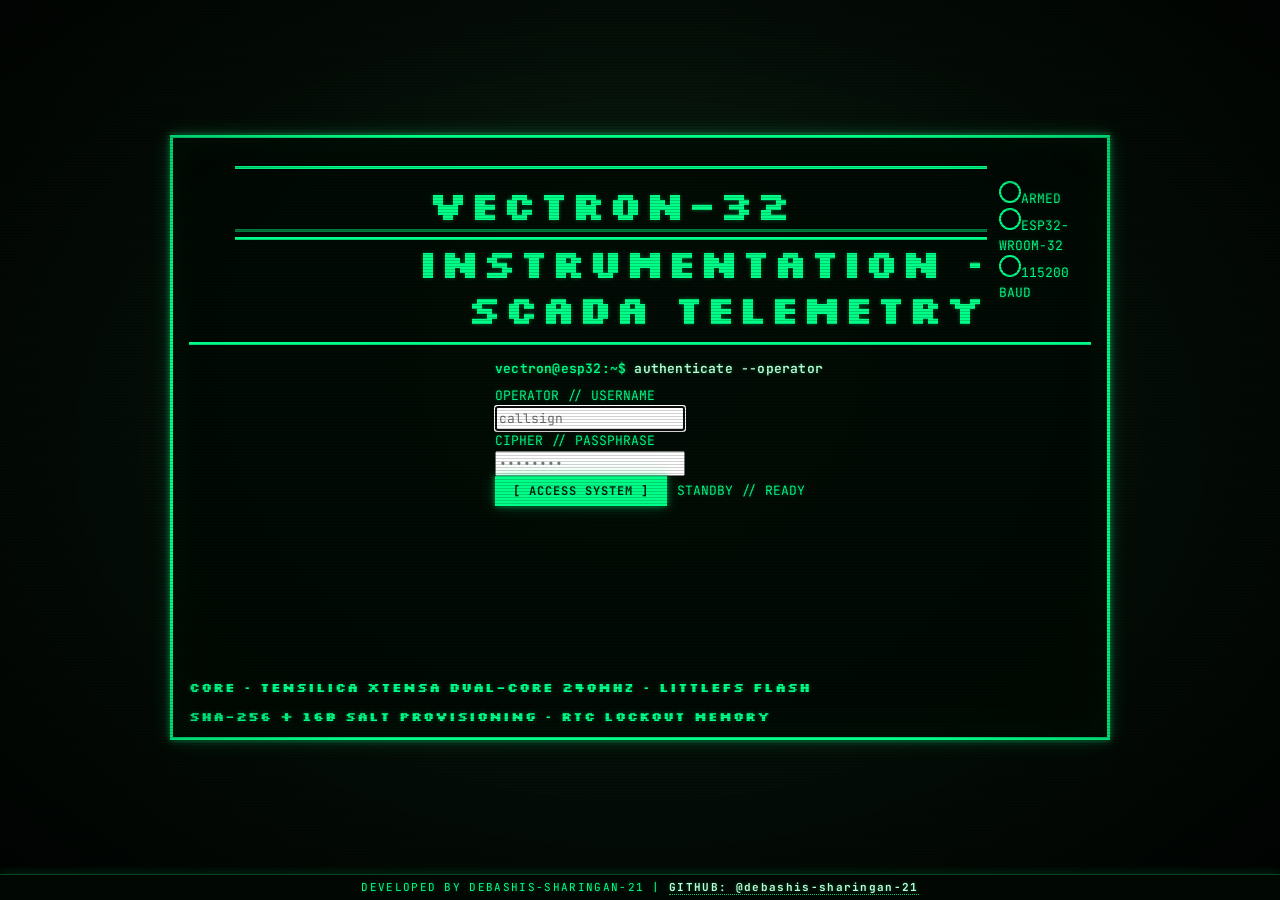
==== commit a72c855a: "feat: complete VECTRON-32 release - dual-core FreeRTOS, SCADA tabs, silicon memory profiler, and vec" ====
--- a/data/index.html
+++ b/data/index.html
@@ -1,80 +1,91 @@
-<!doctype html>
+<!DOCTYPE html>
 <html lang="en">
 <head>
-<meta charset="utf-8">
-<meta name="viewport" content="width=device-width, initial-scale=1, viewport-fit=cover">
-<meta name="theme-color" content="#050e08">
-<title>VECTRON-32 // REAL-TIME INSTRUMENTATION CONSOLE</title>
-<link rel="icon" href="data:,">
-<link rel="stylesheet" href="style.css">
+<meta charset="UTF-8"/>
+<meta name="viewport" content="width=device-width,initial-scale=1,viewport-fit=cover"/>
+<title>VECTRON-32 // COMMAND CENTER</title>
+<link rel="stylesheet" href="style.css"/>
 </head>
-<body>
-
-<div id="app">
+<body data-screen="login">
+
+<div class="app">
 
   <!-- ===================== SCREEN: LOGIN ===================== -->
-  <section id="screen-login" class="screen">
-    <div class="login-frame">
+  <section id="screen-login" class="screen active">
+    <div class="login-frame" id="login-frame">
 
       <header class="lf-head">
-        <div class="lf-logo"><i class="tri"></i><span>VECTRON-32</span><i class="tri"></i></div>
-        <div class="lf-sub"><b>VECTRON-32</b><span>ESP32-WROOM-32 CMD CENTER v2.0</span></div>
+        <div class="lf-logo">
+          <canvas id="tri-logo" width="34" height="34" aria-hidden="true"></canvas>
+          <div>
+            <div class="lf-title">VECTRON-32</div>
+            <div class="lf-sub">INSTRUMENTATION &bull; SCADA TELEMETRY</div>
+          </div>
+        </div>
+        <div class="lf-indicators">
+          <div class="ind"><i class="led led-red"></i><span>ARMED</span></div>
+          <div class="ind"><i class="led led-amber"></i><span>ESP32-WROOM-32</span></div>
+          <div class="ind"><i class="led led-green"></i><span>115200 BAUD</span></div>
+        </div>
       </header>
 
       <div class="lf-body">
-        <form id="login-form" class="lf-left" autocomplete="on" novalidate>
-          <div class="lf-label">[ OPERATOR ]</div>
-          <div class="lf-box">
-            <input id="in-user" name="username" type="text" autocomplete="username"
-                   autocapitalize="off" autocorrect="off" spellcheck="false" maxlength="63"
-                   placeholder="USER NAME" aria-label="User name">
-          </div>
-
-          <div class="lf-label">[ PASSKEY ]</div>
-          <div class="lf-box">
-            <input id="in-pass" name="password" type="password" autocomplete="current-password"
-                   maxlength="63" placeholder="PASSWORD" aria-label="Password">
-          </div>
-
-          <div class="lf-list" aria-live="polite">
-            <div class="lf-list-head"><span>[ SESSION :</span><span>]</span></div>
-            <ul id="login-log">
-              <li>LINK ........ <em>OK</em></li>
-              <li>AUTH ........ <em>STANDBY</em></li>
-            </ul>
-          </div>
+        <div class="lf-hud">
+          <canvas id="tunnel" aria-hidden="true"></canvas>
+          <canvas id="skull" aria-hidden="true"></canvas>
+          <div class="hud-crosshair top-left"></div>
+          <div class="hud-crosshair top-right"></div>
+          <div class="hud-crosshair btm-left"></div>
+          <div class="hud-crosshair btm-right"></div>
+        </div>
+
+        <form class="lf-form" id="login-form" autocomplete="off" novalidate>
+          <div class="prompt">vectron@esp32:~$ <span>authenticate --operator</span></div>
+
+          <label class="field">
+            <span class="field-lbl">OPERATOR // USERNAME</span>
+            <div class="field-box">
+              <input type="text" id="lf-user" name="user" spellcheck="false" autofocus required maxlength="63" placeholder="callsign"/>
+            </div>
+          </label>
+
+          <label class="field">
+            <span class="field-lbl">CIPHER // PASSPHRASE</span>
+            <div class="field-box">
+              <input type="password" id="lf-pass" name="pass" spellcheck="false" required maxlength="63" placeholder="&bull;&bull;&bull;&bull;&bull;&bull;&bull;&bull;"/>
+            </div>
+          </label>
 
           <div class="lf-actions">
-            <i class="led on" id="led-link" title="link"></i>
-            <i class="led" id="led-auth" title="auth"></i>
-            <i class="led" id="led-lock" title="lock"></i>
-            <button id="btn-login" class="lf-btn" type="submit">[ AUTHENTICATE ]</button>
+            <button type="submit" class="btn btn-primary" id="lf-btn">
+              <span class="btn-scan"></span>
+              <span class="btn-text">[ ACCESS SYSTEM ]</span>
+            </button>
+            <div class="lf-status" id="lf-status" aria-live="polite">STANDBY // READY</div>
           </div>
         </form>
-
-        <div class="lf-view">
-          <canvas id="tunnel"></canvas>
-          <canvas id="skull"></canvas>
-        </div>
       </div>
 
-      <div class="lf-title"><span>VECTRON-32</span></div>
-
       <footer class="lf-foot">
-        <span>VECTRON.SYSTEM.INFO LOAD_NOW//:ESP32_CMD</span>
-        <span id="lf-host">192.168.4.1</span>
+        <div>CORE &bull; Tensilica Xtensa Dual-Core 240MHz &bull; LittleFS Flash</div>
+        <div>SHA-256 + 16B Salt Provisioning &bull; RTC Lockout Memory</div>
       </footer>
     </div>
   </section>
 
   <!-- ===================== SCREEN: ACCESS GRANTED ===================== -->
   <section id="screen-granted" class="screen">
-    <div class="ag-grid"></div>
-    <div class="ag-frame">
-      <i class="c tl"></i><i class="c tr"></i><i class="c bl"></i><i class="c br"></i>
-      <h1 class="ag-text"><span>ACCESS</span><span>GRANTED</span></h1>
+    <div class="ag-wrap">
+      <div class="ag-box">
+        <div class="ag-header">
+          <span class="ag-badge">CLEARANCE VERIFIED</span>
+          <span class="ag-code">SEC-ID: 0x7E3F</span>
+        </div>
+        <div class="ag-main">ACCESS GRANTED</div>
+        <div class="ag-sub">VECTRON-32 &bull; INSTRUMENTATION CONSOLE</div>
+        <div class="ag-noise" id="ag-noise" aria-hidden="true"></div>
+      </div>
     </div>
-    <div class="ag-noise" id="ag-noise" aria-hidden="true"></div>
   </section>
 
   <!-- ===================== SCREEN: BOOT ===================== -->
@@ -103,164 +114,588 @@
       </header>
       <div class="d-rule"></div>
 
+      <!-- Tab Navigation Bar -->
+      <nav class="d-tabs" id="d-tabs" role="tablist">
+        <button class="tab-btn active" data-tab="scada" role="tab" aria-selected="true" id="tab-btn-scada">
+          <span class="tab-led"></span>[ TAB 1: SCADA CONSOLE ]
+        </button>
+        <button class="tab-btn" data-tab="memory" role="tab" aria-selected="false" id="tab-btn-memory">
+          <span class="tab-led"></span>[ TAB 2: SILICON MEMORY MAP ]
+        </button>
+        <button class="tab-btn" data-tab="pinout" role="tab" aria-selected="false" id="tab-btn-pinout">
+          <span class="tab-led"></span>[ TAB 3: BOARD &amp; PINOUT INSPECTOR ]
+        </button>
+      </nav>
+
       <div id="d-banner" class="d-banner" hidden></div>
 
-      <div class="d-grid">
-
-        <!-- COL 1: System Telemetry + Oscilloscope + RTOS Health -->
-        <div class="d-col">
-
-          <!-- System Telemetry -->
-          <div class="mod" id="mod-sys">
-            <div class="mod-title"><span class="mod-led led-pulse"></span>SYSTEM TELEMETRY</div>
+      <!-- ==================== TAB VIEW 1: SCADA CONSOLE ==================== -->
+      <div id="view-scada" class="tab-view active">
+        <div class="d-grid">
+
+          <!-- COL 1: System Telemetry + Oscilloscope + WiFi -->
+          <div class="d-col">
+
+            <!-- System Telemetry -->
+            <div class="mod" id="mod-sys">
+              <div class="mod-title"><span class="mod-led led-pulse"></span>SYSTEM TELEMETRY</div>
+              <dl class="kv">
+                <dt>UPTIME</dt><dd data-k="uptime">--</dd>
+                <dt>HEAP FREE</dt><dd data-k="heap">--</dd>
+                <dt>HEAP MIN</dt><dd data-k="heap-min">--</dd>
+                <dt>HEAP FRAG</dt><dd data-k="heap-frag">--</dd>
+                <dt>CHIP TEMP</dt><dd data-k="temp">--</dd>
+                <dt>WS CLIENTS</dt><dd data-k="ws-clients">--</dd>
+                <dt>TEL WATERMARK</dt><dd data-k="watermark">--</dd>
+              </dl>
+            </div>
+
+            <!-- Oscilloscope -->
+            <div class="mod" id="mod-osc">
+              <div class="mod-title"><span class="mod-led led-pulse led-amber"></span>OSCILLOSCOPE RETICLE</div>
+              <div class="osc-container">
+                <canvas id="telemetry-chart" aria-label="Telemetry oscilloscope"></canvas>
+              </div>
+              <div class="osc-legend">
+                <span class="osc-leg osc-leg-heap">&#9632; HEAP</span>
+                <span class="osc-leg osc-leg-temp">&#9632; TEMP</span>
+                <span class="osc-leg osc-leg-clients">&#9632; CLIENTS</span>
+              </div>
+            </div>
+
+            <!-- WiFi -->
+            <div class="mod" id="mod-wifi">
+              <div class="mod-title"><span class="mod-led led-pulse"></span>WI-FI ACCESS POINT</div>
+              <dl class="kv">
+                <dt>SSID</dt><dd data-k="w-ssid">--</dd>
+                <dt>IP</dt><dd data-k="w-ip">--</dd>
+                <dt>CHANNEL</dt><dd data-k="w-ch">--</dd>
+                <dt>CLIENTS</dt><dd data-k="w-clients">--</dd>
+                <dt>TX LEVEL</dt><dd data-k="w-tx">--</dd>
+              </dl>
+              <div class="prompt sub">vectron@esp32:~$ <span>wifi --txpower</span></div>
+              <div class="chips" id="tx-chips">
+                <button class="chip" data-level="0">[LOW 8.5dBm]</button>
+                <button class="chip" data-level="1">[MED 13dBm]</button>
+                <button class="chip" data-level="2">[HIGH 19.5dBm]</button>
+              </div>
+            </div>
+
+          </div>
+
+          <!-- COL 2: GPIO + I2C + BLE -->
+          <div class="d-col">
+
+            <!-- GPIO Outputs -->
+            <div class="mod" id="mod-gpio-out">
+              <div class="mod-title"><span class="mod-led led-pulse led-amber"></span>GPIO OUTPUTS</div>
+              <div id="gpio-outputs" class="gpio-list">
+                <div class="gpio-empty">Waiting for telemetry&hellip;</div>
+              </div>
+            </div>
+
+            <!-- GPIO Inputs -->
+            <div class="mod" id="mod-gpio-in">
+              <div class="mod-title"><span class="mod-led led-pulse"></span>GPIO INPUTS</div>
+              <div id="gpio-inputs" class="gpio-list">
+                <div class="gpio-empty">Waiting for telemetry&hellip;</div>
+              </div>
+            </div>
+
+            <!-- I2C Bus Map -->
+            <div class="mod" id="mod-i2c">
+              <div class="mod-title"><span class="mod-led led-pulse"></span>I2C BUS MAP</div>
+              <div class="i2c-meta" id="i2c-meta">SDA &mdash; / SCL &mdash;</div>
+              <div id="i2c-map" class="i2c-map">
+                <div class="gpio-empty">Waiting for telemetry&hellip;</div>
+              </div>
+              <div class="i2c-actions">
+                <button class="btn" id="btn-i2c">[ SCAN BUS ]</button>
+                <span class="i2c-state" id="i2c-state"></span>
+              </div>
+            </div>
+
+            <!-- BLE -->
+            <div class="mod" id="mod-ble">
+              <div class="mod-title"><span class="mod-led led-pulse"></span>BLUETOOTH LE</div>
+              <dl class="kv">
+                <dt>DEVICE</dt><dd data-k="ble-name">--</dd>
+                <dt>ADVERTISING</dt><dd data-k="ble-adv">--</dd>
+                <dt>CONNECTIONS</dt><dd data-k="ble-conn">--</dd>
+              </dl>
+            </div>
+
+          </div>
+
+          <!-- COL 3: Diagnostics + System Control + Readout -->
+          <div class="d-col d-col-right">
+
+            <!-- Live Readout -->
+            <div class="mod readout-mod">
+              <div class="ro-big" id="ro-uptime">00:00:00</div>
+              <div class="ro-small">UPTIME</div>
+              <div class="ro-line"><span>LINK</span><b id="ro-link">--</b></div>
+              <div class="ro-line"><span>WS STATE</span><b id="ro-ws-state">DISCONNECTED</b></div>
+              <div class="ro-line"><span>HEAP</span><b id="ro-heap">-- KB</b></div>
+              <div class="ro-line"><span>TEMP</span><b id="ro-temp">-- &deg;C</b></div>
+            </div>
+
+            <!-- Diagnostics Console -->
+            <div class="mod" id="mod-diag">
+              <div class="mod-title"><span class="mod-led led-pulse led-amber"></span>DIAGNOSTICS CONSOLE</div>
+              <div class="diag-filters">
+                <button class="diag-filter active" data-filter="INFO">[INFO]</button>
+                <button class="diag-filter active" data-filter="WARN">[WARN]</button>
+                <button class="diag-filter active" data-filter="ERROR">[ERROR]</button>
+                <button class="diag-filter active" data-filter="BUS">[BUS]</button>
+              </div>
+              <div id="diag-console" class="diag-console"></div>
+            </div>
+
+            <!-- System Control -->
+            <div class="mod" id="mod-ctl">
+              <div class="mod-title"><span class="mod-led led-pulse led-red"></span>SYSTEM CONTROL</div>
+              <div class="prompt">vectron@esp32:~$ <span>reboot</span></div>
+              <div class="reboot-row">
+                <span class="yn" id="reboot-yn">[ y / n ]</span>
+                <button class="chip" id="btn-reboot-y">[y]</button>
+                <button class="chip" id="btn-reboot-n" hidden>[n]</button>
+              </div>
+              <div id="reboot-countdown" class="reboot-countdown" hidden></div>
+            </div>
+
+          </div>
+
+        </div><!-- /d-grid -->
+      </div><!-- /view-scada -->
+
+      <!-- ==================== TAB VIEW 2: SILICON MEMORY MAP ==================== -->
+      <div id="view-memory" class="tab-view">
+        <div class="mem-grid">
+
+          <!-- Card 1: Internal SRAM Architecture -->
+          <div class="mod mem-mod">
+            <div class="mod-title"><span class="mod-led led-pulse"></span>INTERNAL SRAM (DRAM / HEAP PROFILER)</div>
             <dl class="kv">
-              <dt>UPTIME</dt><dd data-k="uptime">--</dd>
-              <dt>HEAP FREE</dt><dd data-k="heap">--</dd>
-              <dt>HEAP MIN</dt><dd data-k="heap-min">--</dd>
-              <dt>HEAP FRAG</dt><dd data-k="heap-frag">--</dd>
-              <dt>CHIP TEMP</dt><dd data-k="temp">--</dd>
-              <dt>WS CLIENTS</dt><dd data-k="ws-clients">--</dd>
-              <dt>TEL WATERMARK</dt><dd data-k="watermark">--</dd>
+              <dt>TOTAL DRAM</dt><dd data-k="mem-heap-total">320.0 KB</dd>
+              <dt>FREE HEAP</dt><dd data-k="mem-heap-free">-- KB</dd>
+              <dt>USED HEAP</dt><dd data-k="mem-heap-used">-- KB</dd>
+              <dt>MIN WATERMARK</dt><dd data-k="mem-heap-min">-- KB</dd>
+              <dt>MAX BLOCK</dt><dd data-k="mem-heap-max">-- KB</dd>
+              <dt>FRAGMENTATION</dt><dd data-k="mem-heap-frag">-- %</dd>
             </dl>
-          </div>
-
-          <!-- FreeRTOS & Memory Health Card -->
-          <div class="mod" id="mod-rtos">
-            <div class="mod-title"><span class="mod-led led-pulse led-amber"></span>FREERTOS &amp; MEMORY HEALTH</div>
-            <dl class="kv">
-              <dt>CORE 0 NET TASK</dt><dd data-k="net-watermark">-- B</dd>
-              <dt>CORE 1 TEL TASK</dt><dd data-k="tel-watermark">-- B</dd>
-              <dt>HEAP FRAGMENT</dt><dd data-k="rtos-frag">--</dd>
-              <dt>CPU FREQUENCY</dt><dd data-k="rtos-cpu">240 MHz</dd>
-            </dl>
-            <div class="fs-bar-wrap">
-              <div class="fs-bar-meta">
-                <span>LITTLEFS STORAGE</span>
-                <span id="fs-meta-text">-- / -- KB</span>
-              </div>
-              <div class="fs-bar-track">
-                <div class="fs-bar-fill" id="fs-bar-fill" style="width: 0%"></div>
-              </div>
-            </div>
-          </div>
-
-          <!-- Oscilloscope -->
-          <div class="mod" id="mod-osc">
-            <div class="mod-title"><span class="mod-led led-pulse led-amber"></span>OSCILLOSCOPE RETICLE</div>
-            <div class="osc-container">
-              <canvas id="telemetry-chart" aria-label="Telemetry oscilloscope"></canvas>
-            </div>
-            <div class="osc-legend">
-              <span class="osc-leg osc-leg-heap">&#9632; HEAP</span>
-              <span class="osc-leg osc-leg-temp">&#9632; TEMP</span>
-              <span class="osc-leg osc-leg-clients">&#9632; CLIENTS</span>
-            </div>
-          </div>
-
-          <!-- WiFi -->
-          <div class="mod" id="mod-wifi">
-            <div class="mod-title"><span class="mod-led led-pulse"></span>WI-FI ACCESS POINT</div>
-            <dl class="kv">
-              <dt>SSID</dt><dd data-k="w-ssid">--</dd>
-              <dt>IP</dt><dd data-k="w-ip">--</dd>
-              <dt>CHANNEL</dt><dd data-k="w-ch">--</dd>
-              <dt>CLIENTS</dt><dd data-k="w-clients">--</dd>
-              <dt>TX LEVEL</dt><dd data-k="w-tx">--</dd>
-            </dl>
-            <div class="prompt sub">vectron@esp32:~$ <span>wifi --txpower</span></div>
-            <div class="chips" id="tx-chips">
-              <button class="chip" data-level="0">[LOW 8.5dBm]</button>
-              <button class="chip" data-level="1">[MED 13dBm]</button>
-              <button class="chip" data-level="2">[HIGH 19.5dBm]</button>
-            </div>
-          </div>
-
-        </div>
-
-        <!-- COL 2: GPIO + I2C + Controls -->
-        <div class="d-col">
-
-          <!-- GPIO Outputs -->
-          <div class="mod" id="mod-gpio-out">
-            <div class="mod-title"><span class="mod-led led-pulse led-amber"></span>GPIO OUTPUTS</div>
-            <div id="gpio-outputs" class="gpio-list">
-              <div class="gpio-empty">Waiting for telemetry&hellip;</div>
-            </div>
-          </div>
-
-          <!-- GPIO Inputs -->
-          <div class="mod" id="mod-gpio-in">
-            <div class="mod-title"><span class="mod-led led-pulse"></span>GPIO INPUTS</div>
-            <div id="gpio-inputs" class="gpio-list">
-              <div class="gpio-empty">Waiting for telemetry&hellip;</div>
-            </div>
-          </div>
-
-          <!-- I2C Bus Map -->
-          <div class="mod" id="mod-i2c">
-            <div class="mod-title"><span class="mod-led led-pulse"></span>I2C BUS MAP</div>
-            <div class="i2c-meta" id="i2c-meta">SDA — / SCL —</div>
-            <div id="i2c-map" class="i2c-map">
-              <div class="gpio-empty">Waiting for telemetry&hellip;</div>
-            </div>
-            <div class="i2c-actions">
-              <button class="btn" id="btn-i2c">[ SCAN BUS ]</button>
-              <span class="i2c-state" id="i2c-state"></span>
-            </div>
-          </div>
-
-          <!-- BLE -->
-          <div class="mod" id="mod-ble">
-            <div class="mod-title"><span class="mod-led led-pulse"></span>BLUETOOTH LE</div>
-            <dl class="kv">
-              <dt>DEVICE</dt><dd data-k="ble-name">--</dd>
-              <dt>ADVERTISING</dt><dd data-k="ble-adv">--</dd>
-              <dt>CONNECTIONS</dt><dd data-k="ble-conn">--</dd>
-            </dl>
-          </div>
-
-        </div>
-
-        <!-- COL 3: Diagnostics + System Control + Readout -->
-        <div class="d-col d-col-right">
-
-          <!-- Live Readout -->
-          <div class="mod readout-mod">
-            <div class="ro-big" id="ro-uptime">00:00:00</div>
-            <div class="ro-small">UPTIME</div>
-            <div class="ro-line"><span>LINK</span><b id="ro-link">--</b></div>
-            <div class="ro-line"><span>WS STATE</span><b id="ro-ws-state">DISCONNECTED</b></div>
-            <div class="ro-line"><span>HEAP</span><b id="ro-heap">-- KB</b></div>
-            <div class="ro-line"><span>TEMP</span><b id="ro-temp">-- °C</b></div>
-          </div>
-
-          <!-- Diagnostics Console -->
-          <div class="mod" id="mod-diag">
-            <div class="mod-title"><span class="mod-led led-pulse led-amber"></span>DIAGNOSTICS CONSOLE</div>
-            <div class="diag-filters">
-              <button class="diag-filter active" data-filter="INFO">[INFO]</button>
-              <button class="diag-filter active" data-filter="WARN">[WARN]</button>
-              <button class="diag-filter active" data-filter="ERROR">[ERROR]</button>
-              <button class="diag-filter active" data-filter="BUS">[BUS]</button>
-            </div>
-            <div id="diag-console" class="diag-console"></div>
-          </div>
-
-          <!-- System Control -->
-          <div class="mod" id="mod-ctl">
-            <div class="mod-title"><span class="mod-led led-pulse led-red"></span>SYSTEM CONTROL</div>
-            <div class="prompt">vectron@esp32:~$ <span>reboot</span></div>
-            <div class="reboot-row">
-              <span class="yn" id="reboot-yn">[ y / n ]</span>
-              <button class="chip" id="btn-reboot-y">[y]</button>
-              <button class="chip" id="btn-reboot-n" hidden>[n]</button>
-            </div>
-            <div id="reboot-countdown" class="reboot-countdown" hidden></div>
-          </div>
-
-        </div>
-
-      </div><!-- /d-grid -->
+
+            <div class="mem-meter-wrap">
+              <div class="mem-meter-head">
+                <span>DRAM HEAP UTILIZATION</span>
+                <span id="mem-heap-pct">0%</span>
+              </div>
+              <div class="mem-bar-track">
+                <div class="mem-bar-fill" id="mem-heap-bar" style="width: 0%"></div>
+              </div>
+              <div class="mem-meter-foot">
+                <span id="mem-heap-detail">-- FREE / -- TOTAL</span>
+              </div>
+            </div>
+          </div>
+
+          <!-- Card 2: NOR Flash Partition Map -->
+          <div class="mod mem-mod">
+            <div class="mod-title"><span class="mod-led led-pulse led-amber"></span>NOR FLASH PARTITION MAP (4 MB SPI FLASH)</div>
+
+            <!-- Flash Partition Visual Strip -->
+            <div class="flash-strip-wrap">
+              <div class="flash-strip">
+                <div class="flash-seg seg-boot" style="width: 3%" title="Bootloader (0x1000)">BOOT</div>
+                <div class="flash-seg seg-nvs" style="width: 4%" title="NVS Partition (0x9000)">NVS</div>
+                <div class="flash-seg seg-app" style="width: 68%" title="huge_app Partition (3.1 MB)">APP (huge_app 3.1MB)</div>
+                <div class="flash-seg seg-fs" style="width: 25%" title="LittleFS Partition (1.0 MB)">LITTLEFS (1.0MB)</div>
+              </div>
+              <div class="flash-legend">
+                <span>[0x000000]</span>
+                <span>[0x100000]</span>
+                <span>[0x300000]</span>
+                <span>[0x400000]</span>
+              </div>
+            </div>
+
+            <!-- Application Partition Details -->
+            <div class="mem-meter-wrap">
+              <div class="mem-meter-head">
+                <span>huge_app BINARY (3.1 MB MAX)</span>
+                <span id="mem-app-pct">--%</span>
+              </div>
+              <div class="mem-bar-track">
+                <div class="mem-bar-fill fill-app" id="mem-app-bar" style="width: 38%"></div>
+              </div>
+              <div class="mem-meter-foot">
+                <span id="mem-app-text">-- KB USED / 3145 KB ALLOCATED</span>
+              </div>
+            </div>
+
+            <!-- LittleFS Partition Details -->
+            <div class="mem-meter-wrap">
+              <div class="mem-meter-head">
+                <span>LITTLEFS ASSETS (1.0 MB MAX)</span>
+                <span id="mem-fs-pct">--%</span>
+              </div>
+              <div class="mem-bar-track">
+                <div class="mem-bar-fill fill-fs" id="mem-fs-bar" style="width: 0%"></div>
+              </div>
+              <div class="mem-meter-foot">
+                <span id="mem-fs-text">-- KB USED / 1024 KB ALLOCATED</span>
+              </div>
+            </div>
+
+            <!-- NVS & RTC Info -->
+            <div class="nvs-status-box">
+              <div class="nvs-item">
+                <span class="nvs-lbl">NVS NAMESPACE:</span>
+                <span class="nvs-val">"vectron" (SHA256+Salt)</span>
+              </div>
+              <div class="nvs-item">
+                <span class="nvs-lbl">NVS STORAGE STATUS:</span>
+                <span class="nvs-val val-ok">COMMITTED / ACTIVE</span>
+              </div>
+            </div>
+          </div>
+
+          <!-- Card 3: FreeRTOS Task Headroom & RTC Memory -->
+          <div class="mod mem-mod">
+            <div class="mod-title"><span class="mod-led led-pulse led-red"></span>FREERTOS DUAL-CORE TASK HEADROOM</div>
+
+            <!-- Core 0 Network Task -->
+            <div class="mem-meter-wrap">
+              <div class="mem-meter-head">
+                <span>CORE 0 &bull; vNetworkTask (PRIO 5, 8KB STACK)</span>
+                <span id="mem-task-net-val">-- B</span>
+              </div>
+              <div class="mem-bar-track">
+                <div class="mem-bar-fill fill-task-net" id="mem-task-net-bar" style="width: 50%"></div>
+              </div>
+              <div class="mem-meter-foot">
+                <span>STACK HEADROOM (uxTaskGetStackHighWaterMark)</span>
+              </div>
+            </div>
+
+            <!-- Core 1 Telemetry Task -->
+            <div class="mem-meter-wrap">
+              <div class="mem-meter-head">
+                <span>CORE 1 &bull; vTelemetryTask (PRIO 4, 8KB STACK)</span>
+                <span id="mem-task-tel-val">-- B</span>
+              </div>
+              <div class="mem-bar-track">
+                <div class="mem-bar-fill fill-task-tel" id="mem-task-tel-bar" style="width: 50%"></div>
+              </div>
+              <div class="mem-meter-foot">
+                <span>STACK HEADROOM (uxTaskGetStackHighWaterMark)</span>
+              </div>
+            </div>
+
+            <!-- RTC Resilience Diagnostics -->
+            <div class="rtc-status-card">
+              <div class="mod-title sub-title"><span class="mod-led led-pulse"></span>RTC_DATA_ATTR PERSISTENCE</div>
+              <dl class="kv">
+                <dt>RTC FAIL COUNT</dt><dd data-k="rtc-fails">0 / 5 (NORMAL)</dd>
+                <dt>RTC LOCKOUT</dt><dd data-k="rtc-lock">UNLOCKED</dd>
+                <dt>POWER LOSS DEFENSE</dt><dd class="val-ok">RTC SLOW SRAM ACTIVE</dd>
+                <dt>CPU FREQUENCY</dt><dd data-k="mem-cpu">240 MHz (Xtensa LX6)</dd>
+              </dl>
+            </div>
+
+          </div>
+
+        </div><!-- /mem-grid -->
+      </div><!-- /view-memory -->
+
+      <!-- ==================== TAB VIEW 3: BOARD & PINOUT INSPECTOR ==================== -->
+      <div id="view-pinout" class="tab-view">
+        <div class="pinout-layout">
+
+          <!-- Left / Top: Interactive Vector ESP32 Board -->
+          <div class="mod pinout-board-mod">
+            <div class="mod-title"><span class="mod-led led-pulse"></span>ESP32-WROOM-32 DEVKIT VECTOR PINOUT</div>
+
+            <div class="board-svg-container">
+              <svg id="esp32-board-svg" viewBox="0 0 460 560" xmlns="http://www.w3.org/2000/svg" role="img" aria-label="ESP32 DevKit Board Diagram">
+                <defs>
+                  <filter id="neon-glow" x="-20%" y="-20%" width="140%" height="140%">
+                    <feGaussianBlur stdDeviation="3" result="blur"/>
+                    <feMerge>
+                      <feMergeNode in="blur"/>
+                      <feMergeNode in="SourceGraphic"/>
+                    </feMerge>
+                  </filter>
+                  <linearGradient id="shield-grad" x1="0%" y1="0%" x2="100%" y2="100%">
+                    <stop offset="0%" stop-color="#0a2a16"/>
+                    <stop offset="100%" stop-color="#041209"/>
+                  </linearGradient>
+                </defs>
+
+                <!-- PCB Base -->
+                <rect x="50" y="20" width="360" height="520" rx="14" fill="#020e06" stroke="#00cc66" stroke-width="2"/>
+                <rect x="56" y="26" width="348" height="508" rx="10" fill="none" stroke="#003314" stroke-width="1" stroke-dasharray="4,4"/>
+
+                <!-- Mounting Holes -->
+                <circle cx="72" cy="42" r="7" fill="#050e08" stroke="#00ff88" stroke-width="1.5"/>
+                <circle cx="388" cy="42" r="7" fill="#050e08" stroke="#00ff88" stroke-width="1.5"/>
+                <circle cx="72" cy="518" r="7" fill="#050e08" stroke="#00ff88" stroke-width="1.5"/>
+                <circle cx="388" cy="518" r="7" fill="#050e08" stroke="#00ff88" stroke-width="1.5"/>
+
+                <!-- RF Module (WROOM-32) -->
+                <rect x="110" y="32" width="240" height="190" rx="6" fill="url(#shield-grad)" stroke="#00ff88" stroke-width="1.5"/>
+                <!-- Antenna Trace Area -->
+                <rect x="110" y="32" width="240" height="42" fill="#010603" stroke="#00aa55" stroke-width="1"/>
+                <path d="M125,56 L140,56 L140,42 L155,42 L155,56 L170,56 L170,42 L185,42 L185,56 L200,56 L200,42 L215,42 L215,56 L230,56 L230,42 L245,42 L245,56 L260,56 L260,42 L275,42 L275,56 L290,56 L290,42 L305,42 L305,56 L335,56"
+                      fill="none" stroke="#ffaa00" stroke-width="2"/>
+
+                <!-- Metal Shield Can -->
+                <rect x="120" y="80" width="220" height="134" rx="4" fill="#082111" stroke="#00ff88" stroke-width="1"/>
+                <text x="230" y="130" font-family="monospace" font-size="14" font-weight="700" fill="#00ff88" text-anchor="middle" letter-spacing="2">ESP-WROOM-32</text>
+                <text x="230" y="152" font-family="monospace" font-size="10" fill="#00cc66" text-anchor="middle">Tensilica Xtensa Dual 240MHz</text>
+                <text x="230" y="172" font-family="monospace" font-size="9" fill="#008844" text-anchor="middle">VECTRON-32 SCADA ENGINE</text>
+
+                <!-- Micro-USB Port -->
+                <rect x="190" y="515" width="80" height="30" rx="3" fill="#05140a" stroke="#00ff88" stroke-width="1.5"/>
+                <rect x="205" y="522" width="50" height="16" rx="2" fill="#000" stroke="#00aa55" stroke-width="1"/>
+
+                <!-- Push Buttons -->
+                <!-- EN Button (Reset) -->
+                <g id="svg-btn-en" transform="translate(80, 460)">
+                  <rect x="0" y="0" width="34" height="34" rx="3" fill="#0d2417" stroke="#00cc66" stroke-width="1"/>
+                  <circle cx="17" cy="17" r="9" fill="#003314" stroke="#00ff88" stroke-width="1"/>
+                  <text x="17" y="44" font-family="monospace" font-size="9" fill="#00ff88" text-anchor="middle">EN</text>
+                </g>
+
+                <!-- BOOT Button (GPIO 0) -->
+                <g id="svg-btn-boot" transform="translate(346, 460)">
+                  <rect x="0" y="0" width="34" height="34" rx="3" fill="#0d2417" stroke="#00e5ff" stroke-width="1"/>
+                  <circle cx="17" cy="17" r="9" fill="#003314" stroke="#00e5ff" stroke-width="1.5" class="pin-svg-pulse" id="svg-circle-boot"/>
+                  <text x="17" y="44" font-family="monospace" font-size="9" fill="#00e5ff" text-anchor="middle">BOOT(0)</text>
+                </g>
+
+                <!-- On-board Status LED (GPIO 2) -->
+                <g id="svg-led-box" transform="translate(170, 470)">
+                  <rect x="0" y="0" width="22" height="16" rx="2" fill="#081e10" stroke="#00ff66" stroke-width="1"/>
+                  <circle cx="11" cy="8" r="4" fill="#00ff66" id="svg-led-d2" filter="url(#neon-glow)"/>
+                  <text x="11" y="26" font-family="monospace" font-size="8" fill="#00ff66" text-anchor="middle">LED 2</text>
+                </g>
+
+                <!-- Power LED (3V3) -->
+                <g id="svg-pwr-box" transform="translate(268, 470)">
+                  <rect x="0" y="0" width="22" height="16" rx="2" fill="#1e0808" stroke="#ff3333" stroke-width="1"/>
+                  <circle cx="11" cy="8" r="4" fill="#ff3333"/>
+                  <text x="11" y="26" font-family="monospace" font-size="8" fill="#ff3333" text-anchor="middle">PWR</text>
+                </g>
+
+                <!-- ================= LEFT PIN HEADER (1-19) ================= -->
+                <!-- x=52 to x=68 for pads, text x=74 -->
+                <!-- Pins: 3V3, EN, VP/36, VN/39, 34, 35, 32, 33, 25, 26, 27, 14, 12, GND, 13, 9, 10, 11, 5V -->
+                <g id="svg-left-header" transform="translate(0, 0)">
+                  <!-- 1: 3V3 -->
+                  <g class="svg-pin pin-pwr" id="p-3v3"><rect x="52" y="70" width="16" height="12" fill="#ffaa00" rx="1"/><text x="74" y="80">3V3</text></g>
+                  <!-- 2: EN -->
+                  <g class="svg-pin pin-ctl" id="p-en"><rect x="52" y="88" width="16" height="12" fill="#00cc66" rx="1"/><text x="74" y="98">EN</text></g>
+                  <!-- 3: VP / GPIO 36 -->
+                  <g class="svg-pin pin-in" id="p-36"><rect x="52" y="106" width="16" height="12" fill="#00e5ff" rx="1"/><text x="74" y="116">VP [36]</text></g>
+                  <!-- 4: VN / GPIO 39 -->
+                  <g class="svg-pin pin-in" id="p-39"><rect x="52" y="124" width="16" height="12" fill="#00e5ff" rx="1"/><text x="74" y="134">VN [39]</text></g>
+                  <!-- 5: GPIO 34 -->
+                  <g class="svg-pin pin-in" id="p-34"><rect x="52" y="142" width="16" height="12" fill="#00e5ff" rx="1"/><text x="74" y="152">D34 [IN]</text></g>
+                  <!-- 6: GPIO 35 -->
+                  <g class="svg-pin pin-in" id="p-35"><rect x="52" y="160" width="16" height="12" fill="#00e5ff" rx="1"/><text x="74" y="170">D35 [IN]</text></g>
+                  <!-- 7: GPIO 32 -->
+                  <g class="svg-pin pin-safe" id="p-32"><rect x="52" y="178" width="16" height="12" fill="#1c4728" rx="1"/><text x="74" y="188">D32</text></g>
+                  <!-- 8: GPIO 33 -->
+                  <g class="svg-pin pin-safe" id="p-33"><rect x="52" y="196" width="16" height="12" fill="#1c4728" rx="1"/><text x="74" y="206">D33</text></g>
+                  <!-- 9: GPIO 25 -->
+                  <g class="svg-pin pin-safe" id="p-25"><rect x="52" y="214" width="16" height="12" fill="#1c4728" rx="1"/><text x="74" y="224">D25</text></g>
+                  <!-- 10: GPIO 26 -->
+                  <g class="svg-pin pin-safe" id="p-26"><rect x="52" y="232" width="16" height="12" fill="#1c4728" rx="1"/><text x="74" y="242">D26</text></g>
+                  <!-- 11: GPIO 27 -->
+                  <g class="svg-pin pin-safe" id="p-27"><rect x="52" y="250" width="16" height="12" fill="#1c4728" rx="1"/><text x="74" y="260">D27</text></g>
+                  <!-- 12: GPIO 14 -->
+                  <g class="svg-pin pin-safe" id="p-14"><rect x="52" y="268" width="16" height="12" fill="#1c4728" rx="1"/><text x="74" y="278">D14</text></g>
+                  <!-- 13: GPIO 12 [STRAPPING BLOCKED] -->
+                  <g class="svg-pin pin-blocked" id="p-12"><rect x="52" y="286" width="16" height="12" fill="#ff3333" rx="1"/><text x="74" y="296" class="lbl-blocked">D12 [STRAP]</text></g>
+                  <!-- 14: GND -->
+                  <g class="svg-pin pin-gnd" id="p-gnd1"><rect x="52" y="304" width="16" height="12" fill="#003314" rx="1"/><text x="74" y="314">GND</text></g>
+                  <!-- 15: GPIO 13 -->
+                  <g class="svg-pin pin-safe" id="p-13"><rect x="52" y="322" width="16" height="12" fill="#1c4728" rx="1"/><text x="74" y="332">D13</text></g>
+                  <!-- 16: GPIO 9 [FLASH SPI BLOCKED] -->
+                  <g class="svg-pin pin-blocked" id="p-9"><rect x="52" y="340" width="16" height="12" fill="#ff3333" rx="1"/><text x="74" y="350" class="lbl-blocked">D9 [FLASH]</text></g>
+                  <!-- 17: GPIO 10 [FLASH SPI BLOCKED] -->
+                  <g class="svg-pin pin-blocked" id="p-10"><rect x="52" y="358" width="16" height="12" fill="#ff3333" rx="1"/><text x="74" y="368" class="lbl-blocked">D10 [FLASH]</text></g>
+                  <!-- 18: GPIO 11 [FLASH SPI BLOCKED] -->
+                  <g class="svg-pin pin-blocked" id="p-11"><rect x="52" y="376" width="16" height="12" fill="#ff3333" rx="1"/><text x="74" y="386" class="lbl-blocked">D11 [FLASH]</text></g>
+                  <!-- 19: 5V / VIN -->
+                  <g class="svg-pin pin-pwr" id="p-5v"><rect x="52" y="394" width="16" height="12" fill="#ffaa00" rx="1"/><text x="74" y="404">5V [VIN]</text></g>
+                </g>
+
+                <!-- ================= RIGHT PIN HEADER (20-38) ================= -->
+                <!-- x=392 to x=408 for pads, text x=386 text-anchor="end" -->
+                <!-- Pins: GND, 23, 22(SCL), 1(TX0), 3(RX0), 21(SDA), 19, 18, 5, 17, 16, 4, 2, 15, 8, 7, 6, CMD, CLK -->
+                <g id="svg-right-header" transform="translate(0, 0)">
+                  <!-- 20: GND -->
+                  <g class="svg-pin pin-gnd" id="p-gnd2"><rect x="392" y="70" width="16" height="12" fill="#003314" rx="1"/><text x="386" y="80" text-anchor="end">GND</text></g>
+                  <!-- 21: GPIO 23 -->
+                  <g class="svg-pin pin-safe" id="p-23"><rect x="392" y="88" width="16" height="12" fill="#1c4728" rx="1"/><text x="386" y="98" text-anchor="end">D23</text></g>
+                  <!-- 22: GPIO 22 [I2C SCL] -->
+                  <g class="svg-pin pin-i2c" id="p-22"><rect x="392" y="106" width="16" height="12" fill="#0088cc" rx="1"/><text x="386" y="116" text-anchor="end">D22 [I2C SCL]</text></g>
+                  <!-- 23: GPIO 1 [UART0 TX BLOCKED] -->
+                  <g class="svg-pin pin-blocked" id="p-1"><rect x="392" y="124" width="16" height="12" fill="#ff3333" rx="1"/><text x="386" y="134" text-anchor="end" class="lbl-blocked">TX0 [UART]</text></g>
+                  <!-- 24: GPIO 3 [UART0 RX BLOCKED] -->
+                  <g class="svg-pin pin-blocked" id="p-3"><rect x="392" y="142" width="16" height="12" fill="#ff3333" rx="1"/><text x="386" y="152" text-anchor="end" class="lbl-blocked">RX0 [UART]</text></g>
+                  <!-- 25: GPIO 21 [I2C SDA] -->
+                  <g class="svg-pin pin-i2c" id="p-21"><rect x="392" y="160" width="16" height="12" fill="#0088cc" rx="1"/><text x="386" y="170" text-anchor="end">D21 [I2C SDA]</text></g>
+                  <!-- 26: GPIO 19 -->
+                  <g class="svg-pin pin-safe" id="p-19"><rect x="392" y="178" width="16" height="12" fill="#1c4728" rx="1"/><text x="386" y="188" text-anchor="end">D19</text></g>
+                  <!-- 27: GPIO 18 -->
+                  <g class="svg-pin pin-safe" id="p-18"><rect x="392" y="196" width="16" height="12" fill="#1c4728" rx="1"/><text x="386" y="206" text-anchor="end">D18</text></g>
+                  <!-- 28: GPIO 5 -->
+                  <g class="svg-pin pin-safe" id="p-5"><rect x="392" y="214" width="16" height="12" fill="#1c4728" rx="1"/><text x="386" y="224" text-anchor="end">D5</text></g>
+                  <!-- 29: GPIO 17 -->
+                  <g class="svg-pin pin-safe" id="p-17"><rect x="392" y="232" width="16" height="12" fill="#1c4728" rx="1"/><text x="386" y="242" text-anchor="end">D17</text></g>
+                  <!-- 30: GPIO 16 [RELAY 1 OUTPUT] -->
+                  <g class="svg-pin pin-output" id="p-16"><rect x="392" y="250" width="16" height="12" fill="#00ff66" rx="1"/><text x="386" y="260" text-anchor="end">D16 [RELAY 1]</text></g>
+                  <!-- 31: GPIO 4 [RELAY 2 OUTPUT] -->
+                  <g class="svg-pin pin-output" id="p-4"><rect x="392" y="268" width="16" height="12" fill="#00ff66" rx="1"/><text x="386" y="278" text-anchor="end">D4 [RELAY 2]</text></g>
+                  <!-- 32: GPIO 2 [ONBOARD LED OUTPUT] -->
+                  <g class="svg-pin pin-output" id="p-2"><rect x="392" y="286" width="16" height="12" fill="#00ff66" rx="1"/><text x="386" y="296" text-anchor="end">D2 [ONBOARD LED]</text></g>
+                  <!-- 33: GPIO 15 [STRAPPING BLOCKED] -->
+                  <g class="svg-pin pin-blocked" id="p-15"><rect x="392" y="304" width="16" height="12" fill="#ff3333" rx="1"/><text x="386" y="314" text-anchor="end" class="lbl-blocked">D15 [STRAP]</text></g>
+                  <!-- 34: GPIO 8 [FLASH SPI BLOCKED] -->
+                  <g class="svg-pin pin-blocked" id="p-8"><rect x="392" y="322" width="16" height="12" fill="#ff3333" rx="1"/><text x="386" y="332" text-anchor="end" class="lbl-blocked">D8 [FLASH]</text></g>
+                  <!-- 35: GPIO 7 [FLASH SPI BLOCKED] -->
+                  <g class="svg-pin pin-blocked" id="p-7"><rect x="392" y="340" width="16" height="12" fill="#ff3333" rx="1"/><text x="386" y="350" text-anchor="end" class="lbl-blocked">D7 [FLASH]</text></g>
+                  <!-- 36: GPIO 6 [FLASH SPI BLOCKED] -->
+                  <g class="svg-pin pin-blocked" id="p-6"><rect x="392" y="358" width="16" height="12" fill="#ff3333" rx="1"/><text x="386" y="368" text-anchor="end" class="lbl-blocked">D6 [FLASH]</text></g>
+                  <!-- 37: CMD [FLASH SPI BLOCKED] -->
+                  <g class="svg-pin pin-blocked" id="p-cmd"><rect x="392" y="376" width="16" height="12" fill="#ff3333" rx="1"/><text x="386" y="386" text-anchor="end" class="lbl-blocked">CMD [FLASH]</text></g>
+                  <!-- 38: CLK [FLASH SPI BLOCKED] -->
+                  <g class="svg-pin pin-blocked" id="p-clk"><rect x="392" y="394" width="16" height="12" fill="#ff3333" rx="1"/><text x="386" y="404" text-anchor="end" class="lbl-blocked">CLK [FLASH]</text></g>
+                </g>
+              </svg>
+            </div>
+          </div>
+
+          <!-- Right / Bottom: Pinout Matrix & Inspector Table -->
+          <div class="mod pinout-table-mod">
+            <div class="mod-title"><span class="mod-led led-pulse led-amber"></span>SAFETY MATRIX &amp; LIVE PIN TELEMETRY</div>
+
+            <!-- Legend Badge Bar -->
+            <div class="pinout-badges">
+              <span class="badge badge-out">&#9632; ACTIVE OUTPUT</span>
+              <span class="badge badge-in">&#9632; ACTIVE INPUT</span>
+              <span class="badge badge-i2c">&#9632; I2C BUS (SDA/SCL)</span>
+              <span class="badge badge-blocked">&#9632; HARDWARE BLOCKED</span>
+              <span class="badge badge-safe">&#9632; SAFE EXPANSION</span>
+            </div>
+
+            <!-- Table -->
+            <div class="pin-table-scroll">
+              <table class="pin-table">
+                <thead>
+                  <tr>
+                    <th>GPIO</th>
+                    <th>LABEL</th>
+                    <th>TYPE</th>
+                    <th>STATE</th>
+                    <th>SAFETY STATUS</th>
+                  </tr>
+                </thead>
+                <tbody id="pin-table-body">
+                  <tr class="row-out" id="tbl-row-gpio2">
+                    <td><b>GPIO 2</b></td>
+                    <td>ONBOARD_LED</td>
+                    <td>OUTPUT</td>
+                    <td id="tbl-state-gpio2"><span class="chip-val chip-low">LOW</span></td>
+                    <td><span class="chip-ok">SAFE (ALLOWLIST)</span></td>
+                  </tr>
+                  <tr class="row-in" id="tbl-row-gpio0">
+                    <td><b>GPIO 0</b></td>
+                    <td>BOOT_BUTTON</td>
+                    <td>INPUT (PULLUP)</td>
+                    <td id="tbl-state-gpio0"><span class="chip-val chip-idle">IDLE (HIGH)</span></td>
+                    <td><span class="chip-ok">SAFE INPUT</span></td>
+                  </tr>
+                  <tr class="row-i2c">
+                    <td><b>GPIO 21</b></td>
+                    <td>I2C SDA</td>
+                    <td>BUS LINE</td>
+                    <td><span class="chip-val chip-i2c">400 kHz</span></td>
+                    <td><span class="chip-ok">i2cMutex GUARDED</span></td>
+                  </tr>
+                  <tr class="row-i2c">
+                    <td><b>GPIO 22</b></td>
+                    <td>I2C SCL</td>
+                    <td>BUS LINE</td>
+                    <td><span class="chip-val chip-i2c">400 kHz</span></td>
+                    <td><span class="chip-ok">i2cMutex GUARDED</span></td>
+                  </tr>
+                  <tr class="row-out" id="tbl-row-gpio4">
+                    <td><b>GPIO 4</b></td>
+                    <td>RELAY_1 / AUX</td>
+                    <td>OUTPUT (ACT-LOW)</td>
+                    <td id="tbl-state-gpio4"><span class="chip-val chip-low">OFF</span></td>
+                    <td><span class="chip-ok">SAFE (ALLOWLIST)</span></td>
+                  </tr>
+                  <tr class="row-out" id="tbl-row-gpio16">
+                    <td><b>GPIO 16</b></td>
+                    <td>RELAY_2 / AUX</td>
+                    <td>OUTPUT (ACT-LOW)</td>
+                    <td id="tbl-state-gpio16"><span class="chip-val chip-low">OFF</span></td>
+                    <td><span class="chip-ok">SAFE (ALLOWLIST)</span></td>
+                  </tr>
+                  <tr class="row-blocked">
+                    <td><b>GPIO 12</b></td>
+                    <td>MTDI / STRAP</td>
+                    <td>FORBIDDEN</td>
+                    <td><span class="chip-val chip-blocked">DISCONNECTED</span></td>
+                    <td><span class="chip-err">BLOCKED (FLASH VDD)</span></td>
+                  </tr>
+                  <tr class="row-blocked">
+                    <td><b>GPIO 15</b></td>
+                    <td>MTDO / STRAP</td>
+                    <td>FORBIDDEN</td>
+                    <td><span class="chip-val chip-blocked">DISCONNECTED</span></td>
+                    <td><span class="chip-err">BLOCKED (BOOT LOG)</span></td>
+                  </tr>
+                  <tr class="row-blocked">
+                    <td><b>GPIO 1, 3</b></td>
+                    <td>UART0 TX / RX</td>
+                    <td>SERIAL</td>
+                    <td><span class="chip-val chip-warn">115200 BAUD</span></td>
+                    <td><span class="chip-warn">SYSTEM SERIAL REQD</span></td>
+                  </tr>
+                  <tr class="row-blocked">
+                    <td><b>GPIO 6-11</b></td>
+                    <td>SPI FLASH BUS</td>
+                    <td>INTERNAL</td>
+                    <td><span class="chip-val chip-blocked">INTEGRATED</span></td>
+                    <td><span class="chip-err">SYSTEM CRITICAL</span></td>
+                  </tr>
+                  <tr class="row-safe">
+                    <td><b>GPIO 34-39</b></td>
+                    <td>GPI SENSOR</td>
+                    <td>INPUT ONLY</td>
+                    <td><span class="chip-val">ANALOG READY</span></td>
+                    <td><span class="chip-info">NO PULLUP RESISTOR</span></td>
+                  </tr>
+                </tbody>
+              </table>
+            </div>
+
+            <!-- Notes Callout -->
+            <div class="pinout-notes">
+              <div class="note-title">&#9670; HARDWARE ABSTRACTION POLICY:</div>
+              <p>Strapping pins (0, 2, 12, 15) must remain in known states during power-up. SPI flash pins (6-11) are physically wired to the 4MB NOR die and are strictly forbidden from manual GPIO multiplexing. All active relay channels feature initial active-low state suppression to eliminate boot relay chatter.</p>
+            </div>
+          </div>
+
+        </div><!-- /pinout-layout -->
+      </div><!-- /view-pinout -->
+
     </div><!-- /dash-frame -->
   </section>
 
--- a/data/style.css
+++ b/data/style.css
@@ -621,6 +621,376 @@
   }
 }
 
+/* ======================================================================
+   VIRTUAL TABS NAVIGATION & SPA LAYOUT
+   ====================================================================== */
+.d-tabs {
+  display: flex;
+  flex-wrap: wrap;
+  gap: 10px;
+  margin-bottom: 20px;
+  border-bottom: 1px solid var(--clr-dim);
+  padding-bottom: 12px;
+}
+.tab-btn {
+  font-family: var(--mono);
+  font-size: 11px;
+  font-weight: 700;
+  letter-spacing: 1px;
+  padding: 8px 16px;
+  color: var(--clr-secondary);
+  background: rgba(0, 20, 10, 0.6);
+  border: 1px solid var(--clr-dim);
+  cursor: pointer;
+  display: flex;
+  align-items: center;
+  gap: 8px;
+  transition: all .2s ease;
+  user-select: none;
+}
+.tab-btn:hover {
+  color: var(--clr-primary);
+  border-color: var(--clr-secondary);
+  background: rgba(0, 255, 136, 0.08);
+  box-shadow: 0 0 8px rgba(0, 255, 136, 0.2);
+}
+.tab-btn.active {
+  color: #fff;
+  border-color: var(--clr-primary);
+  background: rgba(0, 255, 136, 0.16);
+  box-shadow: 0 0 10px rgba(0, 255, 136, 0.35);
+  text-shadow: 0 0 6px var(--clr-primary);
+}
+.tab-led {
+  width: 6px;
+  height: 6px;
+  border-radius: 50%;
+  background: var(--clr-dim);
+  transition: background .2s, box-shadow .2s;
+}
+.tab-btn.active .tab-led {
+  background: var(--clr-primary);
+  box-shadow: 0 0 6px var(--clr-primary);
+}
+
+/* Tab Views */
+.tab-view {
+  display: none;
+}
+.tab-view.active {
+  display: block;
+  animation: tab-enter .22s ease-out;
+}
+@keyframes tab-enter {
+  0% { opacity: 0; transform: translateY(4px); }
+  100% { opacity: 1; transform: none; }
+}
+
+/* ======================================================================
+   TAB 2: SILICON MEMORY MAP
+   ====================================================================== */
+.mem-grid {
+  display: grid;
+  grid-template-columns: 1fr;
+  gap: 20px;
+}
+@media (min-width: 800px) {
+  .mem-grid {
+    grid-template-columns: 1fr 1fr;
+  }
+}
+@media (min-width: 1100px) {
+  .mem-grid {
+    grid-template-columns: 1fr 1fr 1fr;
+  }
+}
+
+.mem-mod {
+  display: flex;
+  flex-direction: column;
+  gap: 12px;
+}
+
+.mem-meter-wrap {
+  margin-top: 10px;
+  background: rgba(0, 10, 5, 0.4);
+  padding: 10px;
+  border: 1px dashed var(--clr-dim);
+}
+.mem-meter-head {
+  display: flex;
+  justify-content: space-between;
+  font-family: var(--mono);
+  font-size: 11px;
+  color: var(--clr-secondary);
+  font-weight: 700;
+  margin-bottom: 6px;
+}
+.mem-bar-track {
+  height: 14px;
+  background: rgba(0, 0, 0, 0.8);
+  border: 1px solid var(--clr-secondary);
+  padding: 1px;
+  box-shadow: inset 0 0 6px rgba(0, 0, 0, 0.9);
+}
+.mem-bar-fill {
+  height: 100%;
+  width: 0%;
+  background: repeating-linear-gradient(90deg, #00aa55 0 6px, #00ff88 6px 12px);
+  box-shadow: 0 0 8px rgba(0, 255, 136, 0.5);
+  transition: width .35s ease;
+}
+.mem-bar-fill.fill-app {
+  background: repeating-linear-gradient(90deg, #0088cc 0 6px, #00d5ff 6px 12px);
+  box-shadow: 0 0 8px rgba(0, 213, 255, 0.5);
+}
+.mem-bar-fill.fill-fs {
+  background: repeating-linear-gradient(90deg, #cc8800 0 6px, #ffaa00 6px 12px);
+  box-shadow: 0 0 8px rgba(255, 170, 0, 0.5);
+}
+.mem-bar-fill.fill-task-net {
+  background: repeating-linear-gradient(90deg, #00aa77 0 6px, #00ffaa 6px 12px);
+}
+.mem-bar-fill.fill-task-tel {
+  background: repeating-linear-gradient(90deg, #aa8800 0 6px, #ffbb00 6px 12px);
+}
+
+.mem-meter-foot {
+  display: flex;
+  justify-content: flex-end;
+  font-size: 10px;
+  color: var(--clr-secondary);
+  margin-top: 4px;
+}
+
+/* Flash Partition Strip */
+.flash-strip-wrap {
+  margin: 10px 0;
+}
+.flash-strip {
+  display: flex;
+  height: 24px;
+  background: #000;
+  border: 1px solid var(--clr-primary);
+  box-shadow: 0 0 8px rgba(0, 255, 136, 0.2);
+  overflow: hidden;
+}
+.flash-seg {
+  height: 100%;
+  display: flex;
+  align-items: center;
+  justify-content: center;
+  font-family: var(--mono);
+  font-size: 9px;
+  font-weight: 700;
+  white-space: nowrap;
+  overflow: hidden;
+  text-overflow: ellipsis;
+  padding: 0 4px;
+  border-right: 1px solid rgba(0, 0, 0, 0.8);
+}
+.seg-boot { background: #331100; color: #ff8844; }
+.seg-nvs  { background: #332200; color: #ffcc00; }
+.seg-app  { background: #002b40; color: #00e5ff; }
+.seg-fs   { background: #003318; color: #00ff88; }
+
+.flash-legend {
+  display: flex;
+  justify-content: space-between;
+  font-size: 9px;
+  color: var(--clr-dim);
+  font-family: var(--mono);
+  margin-top: 4px;
+}
+
+.nvs-status-box {
+  border: 1px dashed var(--clr-dim);
+  padding: 8px 10px;
+  font-size: 11px;
+  background: rgba(0, 10, 5, 0.3);
+  margin-top: 8px;
+}
+.nvs-item {
+  display: flex;
+  justify-content: space-between;
+  margin-bottom: 4px;
+}
+.nvs-item:last-child { margin-bottom: 0; }
+.nvs-lbl { color: var(--clr-secondary); }
+.nvs-val { font-weight: 700; color: var(--clr-hi); }
+.val-ok  { color: var(--clr-primary); font-weight: 700; text-shadow: 0 0 4px var(--clr-primary); }
+
+.rtc-status-card {
+  border-top: 1px dashed var(--clr-dim);
+  margin-top: 10px;
+  padding-top: 8px;
+}
+.sub-title {
+  font-size: 10px;
+  margin-bottom: 8px;
+  color: var(--clr-secondary);
+}
+
+/* ======================================================================
+   TAB 3: BOARD & PINOUT INSPECTOR
+   ====================================================================== */
+.pinout-layout {
+  display: grid;
+  grid-template-columns: 1fr;
+  gap: 20px;
+}
+@media (min-width: 900px) {
+  .pinout-layout {
+    grid-template-columns: 460px 1fr;
+  }
+}
+
+.pinout-board-mod {
+  display: flex;
+  flex-direction: column;
+  align-items: center;
+}
+.board-svg-container {
+  width: 100%;
+  max-width: 440px;
+  background: #010603;
+  border: 1px solid var(--clr-dim);
+  padding: 10px;
+  box-shadow: inset 0 0 20px rgba(0, 0, 0, 0.9);
+}
+#esp32-board-svg {
+  width: 100%;
+  height: auto;
+  display: block;
+}
+
+/* SVG Pin Interactive Styling */
+.svg-pin {
+  cursor: pointer;
+  transition: opacity .2s;
+}
+.svg-pin:hover {
+  filter: url(#neon-glow);
+}
+.svg-pin text {
+  font-family: var(--mono);
+  font-size: 9px;
+  font-weight: 700;
+  fill: var(--clr-hi);
+  user-select: none;
+}
+.svg-pin.pin-output rect { fill: #00ff66; filter: drop-shadow(0 0 3px #00ff66); }
+.svg-pin.pin-output.on rect { fill: #ffffff; filter: drop-shadow(0 0 6px #00ff66); animation: pin-flash 1s infinite alternate; }
+.svg-pin.pin-input rect  { fill: #00e5ff; filter: drop-shadow(0 0 3px #00e5ff); }
+.svg-pin.pin-input.active rect { fill: #ffffff; filter: drop-shadow(0 0 7px #00e5ff); }
+.svg-pin.pin-i2c rect    { fill: #0088cc; }
+.svg-pin.pin-blocked rect{ fill: #ff3333; opacity: .7; }
+.svg-pin.pin-blocked text{ fill: #ff6666; text-decoration: line-through; }
+.svg-pin.pin-pwr rect    { fill: #ffaa00; }
+.svg-pin.pin-gnd rect    { fill: #113318; }
+.svg-pin.pin-safe rect   { fill: #1c4728; }
+
+.pin-svg-pulse {
+  animation: pulse-cyan 1.5s infinite;
+}
+@keyframes pulse-cyan {
+  0%, 100% { opacity: 1; stroke-width: 1.5; }
+  50% { opacity: 0.4; stroke-width: 3; }
+}
+@keyframes pin-flash {
+  from { filter: drop-shadow(0 0 4px #00ff66); }
+  to { filter: drop-shadow(0 0 10px #00ff66); }
+}
+
+/* Pinout Badges Bar */
+.pinout-badges {
+  display: flex;
+  flex-wrap: wrap;
+  gap: 8px;
+  margin-bottom: 12px;
+}
+.badge {
+  font-size: 9px;
+  font-weight: 700;
+  font-family: var(--mono);
+  padding: 3px 6px;
+  border: 1px solid var(--clr-dim);
+  background: rgba(0, 10, 5, 0.6);
+}
+.badge-out     { color: #00ff66; border-color: #00cc55; }
+.badge-in      { color: #00e5ff; border-color: #00aacc; }
+.badge-i2c     { color: #0088cc; border-color: #0066aa; }
+.badge-blocked { color: #ff5555; border-color: #cc3333; }
+.badge-safe    { color: #1c7a42; border-color: #1a4d2e; }
+
+/* Table */
+.pin-table-scroll {
+  max-height: 400px;
+  overflow-y: auto;
+  border: 1px solid var(--clr-dim);
+  background: rgba(0, 5, 2, 0.5);
+}
+.pin-table {
+  width: 100%;
+  border-collapse: collapse;
+  font-size: 11px;
+  font-family: var(--mono);
+}
+.pin-table th {
+  position: sticky;
+  top: 0;
+  background: #020c06;
+  color: var(--clr-primary);
+  border-bottom: 2px solid var(--clr-secondary);
+  padding: 8px 10px;
+  text-align: left;
+  font-size: 10px;
+  letter-spacing: 1px;
+}
+.pin-table td {
+  padding: 6px 10px;
+  border-bottom: 1px solid rgba(0, 255, 136, 0.1);
+  color: var(--clr-hi);
+}
+.pin-table tr:hover td {
+  background: rgba(0, 255, 136, 0.08);
+}
+.pin-table tr.highlight td {
+  background: rgba(0, 255, 136, 0.22);
+}
+
+.chip-val {
+  display: inline-block;
+  padding: 1px 6px;
+  font-size: 10px;
+  font-weight: 700;
+  border-radius: 2px;
+}
+.chip-low     { background: rgba(0, 255, 136, 0.12); color: var(--clr-secondary); }
+.chip-high    { background: #00ff66; color: #000; box-shadow: 0 0 6px #00ff66; }
+.chip-idle    { background: rgba(0, 229, 255, 0.12); color: #00e5ff; }
+.chip-active  { background: #00e5ff; color: #000; box-shadow: 0 0 6px #00e5ff; }
+.chip-i2c     { background: rgba(0, 136, 204, 0.2); color: #00aaff; }
+.chip-blocked { background: rgba(255, 51, 51, 0.2); color: #ff5555; text-decoration: line-through; }
+.chip-ok      { color: #00ff88; font-weight: 700; }
+.chip-warn    { color: #ffaa00; font-weight: 700; }
+.chip-err     { color: #ff3333; font-weight: 700; }
+.chip-info    { color: #88ccaa; }
+
+.pinout-notes {
+  margin-top: 12px;
+  font-size: 11px;
+  color: var(--clr-secondary);
+  line-height: 1.4;
+  border-top: 1px dashed var(--clr-dim);
+  padding-top: 8px;
+}
+.note-title {
+  color: var(--clr-primary);
+  font-weight: 700;
+  margin-bottom: 4px;
+}
+
 /* ------------------------------------------------------------------ animations */
 @keyframes blink { 50%{opacity:0} }
 @keyframes shake {
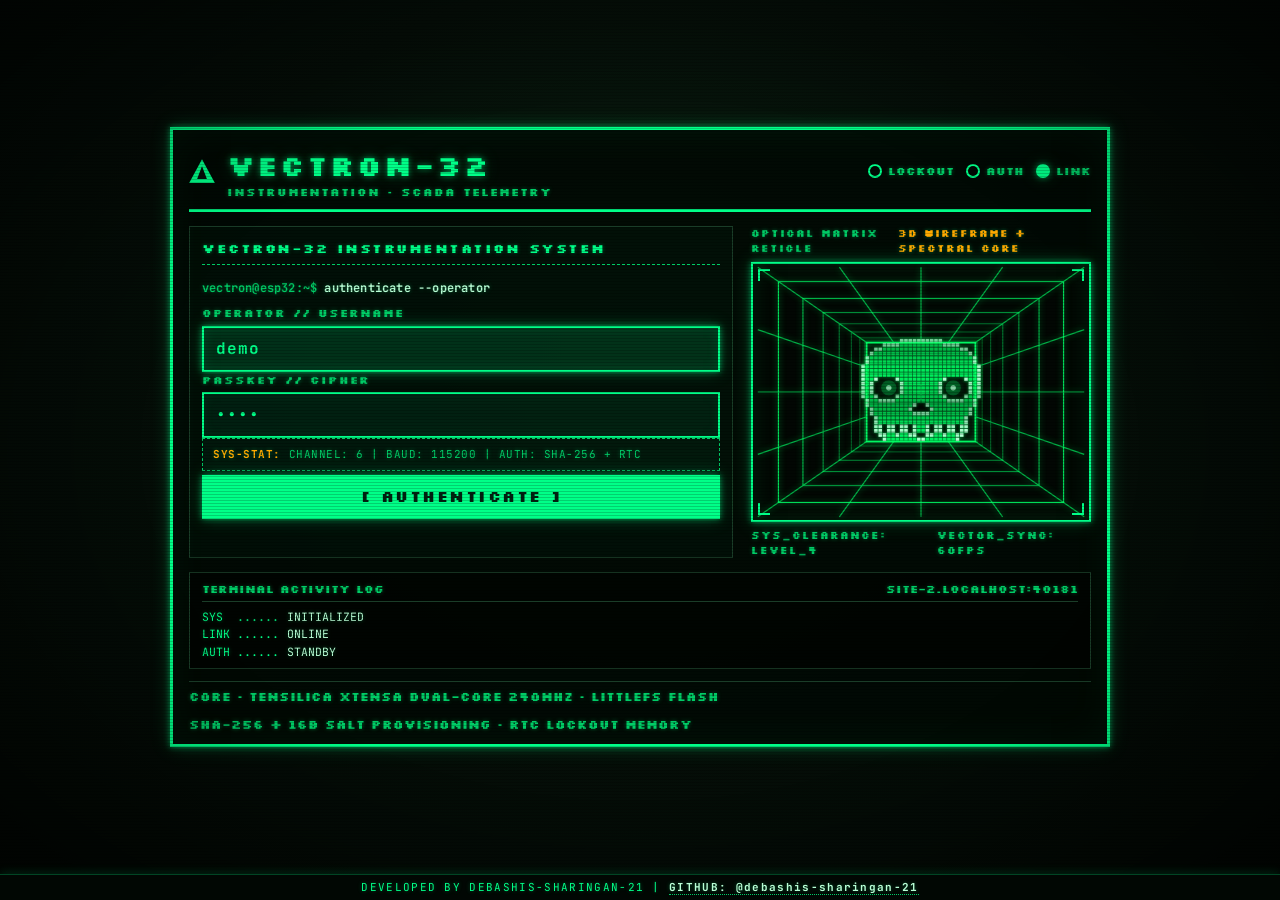
==== commit ab3f8886: "feat: restore retro 3D skull login canvas, sequential boot animation, and default demo credentials" ====
--- a/data/index.html
+++ b/data/index.html
@@ -16,54 +16,82 @@
 
       <header class="lf-head">
         <div class="lf-logo">
-          <canvas id="tri-logo" width="34" height="34" aria-hidden="true"></canvas>
+          <div class="tri" aria-hidden="true"></div>
           <div>
-            <div class="lf-title">VECTRON-32</div>
+            <div class="lf-title-text">VECTRON-32</div>
             <div class="lf-sub">INSTRUMENTATION &bull; SCADA TELEMETRY</div>
           </div>
         </div>
         <div class="lf-indicators">
-          <div class="ind"><i class="led led-red"></i><span>ARMED</span></div>
-          <div class="ind"><i class="led led-amber"></i><span>ESP32-WROOM-32</span></div>
-          <div class="ind"><i class="led led-green"></i><span>115200 BAUD</span></div>
+          <div class="ind"><i class="led" id="led-lock"></i><span>LOCKOUT</span></div>
+          <div class="ind"><i class="led" id="led-auth"></i><span>AUTH</span></div>
+          <div class="ind"><i class="led on" id="led-link"></i><span>LINK</span></div>
         </div>
       </header>
 
-      <div class="lf-body">
-        <div class="lf-hud">
-          <canvas id="tunnel" aria-hidden="true"></canvas>
-          <canvas id="skull" aria-hidden="true"></canvas>
-          <div class="hud-crosshair top-left"></div>
-          <div class="hud-crosshair top-right"></div>
-          <div class="hud-crosshair btm-left"></div>
-          <div class="hud-crosshair btm-right"></div>
+      <div class="lf-split">
+        <!-- Left: Form Panel -->
+        <div class="lf-form-panel">
+          <div class="lf-panel-header">VECTRON-32 INSTRUMENTATION SYSTEM</div>
+          <form class="lf-form" id="login-form" autocomplete="off" novalidate>
+            <div class="prompt">vectron@esp32:~$ <span>authenticate --operator</span></div>
+
+            <label class="lf-field">
+              <span class="lf-label">OPERATOR // USERNAME</span>
+              <div class="lf-box">
+                <input type="text" id="in-user" name="user" spellcheck="false" autofocus required maxlength="63" placeholder="demo" value="demo"/>
+              </div>
+            </label>
+
+            <label class="lf-field">
+              <span class="lf-label">PASSKEY // CIPHER</span>
+              <div class="lf-box">
+                <input type="password" id="in-pass" name="pass" spellcheck="false" required maxlength="63" placeholder="demo" value="demo"/>
+              </div>
+            </label>
+
+            <div class="lf-readout">
+              <span class="readout-tag">SYS-STAT:</span>
+              <span class="readout-val">CHANNEL: 6 | BAUD: 115200 | AUTH: SHA-256 + RTC</span>
+            </div>
+
+            <div class="lf-actions">
+              <button type="submit" class="lf-btn" id="btn-login">
+                <span class="btn-text">[ AUTHENTICATE ]</span>
+              </button>
+            </div>
+          </form>
         </div>
 
-        <form class="lf-form" id="login-form" autocomplete="off" novalidate>
-          <div class="prompt">vectron@esp32:~$ <span>authenticate --operator</span></div>
-
-          <label class="field">
-            <span class="field-lbl">OPERATOR // USERNAME</span>
-            <div class="field-box">
-              <input type="text" id="lf-user" name="user" spellcheck="false" autofocus required maxlength="63" placeholder="callsign"/>
-            </div>
-          </label>
-
-          <label class="field">
-            <span class="field-lbl">CIPHER // PASSPHRASE</span>
-            <div class="field-box">
-              <input type="password" id="lf-pass" name="pass" spellcheck="false" required maxlength="63" placeholder="&bull;&bull;&bull;&bull;&bull;&bull;&bull;&bull;"/>
-            </div>
-          </label>
-
-          <div class="lf-actions">
-            <button type="submit" class="btn btn-primary" id="lf-btn">
-              <span class="btn-scan"></span>
-              <span class="btn-text">[ ACCESS SYSTEM ]</span>
-            </button>
-            <div class="lf-status" id="lf-status" aria-live="polite">STANDBY // READY</div>
-          </div>
-        </form>
+        <!-- Right: 3D Canvas Box -->
+        <div class="lf-canvas-box">
+          <div class="canvas-header">
+            <span>OPTICAL MATRIX RETICLE</span>
+            <span class="ch-sub">3D WIREFRAME + SPECTRAL CORE</span>
+          </div>
+          <div class="canvas-wrapper">
+            <canvas id="login-canvas" width="340" height="260"></canvas>
+            <div class="hud-crosshair top-left"></div>
+            <div class="hud-crosshair top-right"></div>
+            <div class="hud-crosshair btm-left"></div>
+            <div class="hud-crosshair btm-right"></div>
+          </div>
+          <div class="canvas-footer">
+            <span>SYS_CLEARANCE: LEVEL_4</span>
+            <span>VECTOR_SYNC: 60FPS</span>
+          </div>
+        </div>
+      </div>
+
+      <!-- Terminal Log Strip at bottom -->
+      <div class="lf-terminal-strip">
+        <div class="term-strip-header">
+          <span>TERMINAL ACTIVITY LOG</span>
+          <span id="lf-host">192.168.4.1</span>
+        </div>
+        <ul class="lf-terminal-log" id="login-log">
+          <!-- Populated by logSet() -->
+        </ul>
       </div>
 
       <footer class="lf-foot">
@@ -75,16 +103,17 @@
 
   <!-- ===================== SCREEN: ACCESS GRANTED ===================== -->
   <section id="screen-granted" class="screen">
-    <div class="ag-wrap">
-      <div class="ag-box">
-        <div class="ag-header">
-          <span class="ag-badge">CLEARANCE VERIFIED</span>
-          <span class="ag-code">SEC-ID: 0x7E3F</span>
-        </div>
-        <div class="ag-main">ACCESS GRANTED</div>
-        <div class="ag-sub">VECTRON-32 &bull; INSTRUMENTATION CONSOLE</div>
-        <div class="ag-noise" id="ag-noise" aria-hidden="true"></div>
-      </div>
+    <div class="ag-grid"></div>
+    <div class="ag-frame">
+      <div class="c tl"></div><div class="c tr"></div>
+      <div class="c bl"></div><div class="c br"></div>
+      <div class="ag-badge">CLEARANCE VERIFIED // SEC-ID: 0x7E3F</div>
+      <h1 class="ag-text">
+        <span>ACCESS</span>
+        <span>GRANTED</span>
+      </h1>
+      <div class="ag-sub">VECTRON-32 &bull; INSTRUMENTATION CONSOLE</div>
+      <pre class="ag-noise" id="ag-noise" aria-hidden="true"></pre>
     </div>
   </section>
 
--- a/data/style.css
+++ b/data/style.css
@@ -100,7 +100,11 @@
 .lf-logo {
   display: flex; align-items: center; gap: 12px;
   font-family: var(--pix); font-weight: 700;
-  font-size: clamp(22px, 5vw, 40px); letter-spacing: 2px;
+  font-size: clamp(20px, 4.5vw, 36px); letter-spacing: 2px;
+}
+.lf-title-text {
+  font-family: var(--pix); font-size: clamp(18px, 3.5vw, 28px);
+  color: var(--clr-primary); text-shadow: var(--glow);
 }
 .tri {
   width: 26px; height: 24px; background: var(--clr-primary);
@@ -110,16 +114,43 @@
   content: ""; position: absolute; inset: 7px 8px 4px;
   background: var(--clr-bg); clip-path: polygon(50% 0, 100% 100%, 0 100%);
 }
-.lf-sub { text-align: right; line-height: 1.15; }
-.lf-sub b { display: block; font-family: var(--pix); font-size: clamp(14px, 2.6vw, 22px); letter-spacing: 1px; }
-.lf-sub span { font-family: var(--pix); font-size: clamp(9px, 1.6vw, 13px); letter-spacing: 1px; }
-
-.lf-body { display: grid; grid-template-columns: 290px 1fr; gap: 16px; }
-.lf-left { display: flex; flex-direction: column; gap: 8px; min-width: 0; }
-.lf-label { font-family: var(--pix); font-size: 12px; letter-spacing: 1px; }
+.lf-sub { text-align: left; line-height: 1.15; font-size: 11px; color: var(--clr-secondary); letter-spacing: 1px; }
+
+.lf-indicators { display: flex; align-items: center; gap: 12px; }
+.lf-indicators .ind { display: flex; align-items: center; gap: 6px; font-family: var(--pix); font-size: 11px; color: var(--clr-secondary); }
+
+/* Split Layout */
+.lf-split {
+  display: grid;
+  grid-template-columns: 1fr 340px;
+  gap: 18px;
+  align-items: stretch;
+}
+@media (max-width: 820px) {
+  .lf-split { grid-template-columns: 1fr; }
+  .canvas-wrapper { width: 100% !important; max-width: 340px; margin: 0 auto; }
+}
+
+.lf-form-panel {
+  display: flex; flex-direction: column; gap: 10px; min-width: 0;
+  border: 1px solid var(--clr-dim); padding: 12px; background: rgba(0,255,136,0.02);
+}
+.lf-panel-header {
+  font-family: var(--pix); font-size: 13px; letter-spacing: 1.5px;
+  color: var(--clr-primary); border-bottom: 1px dashed var(--clr-secondary);
+  padding-bottom: 6px; margin-bottom: 4px;
+}
+.prompt {
+  font-family: var(--mono); font-size: 12px; color: var(--clr-secondary);
+  margin-bottom: 4px;
+}
+.prompt span { color: var(--clr-hi); }
+
+.lf-field { display: flex; flex-direction: column; gap: 4px; }
+.lf-label { font-family: var(--pix); font-size: 11px; letter-spacing: 1px; color: var(--clr-secondary); }
 .lf-box {
   border: 2px solid var(--clr-primary); background: var(--fill);
-  padding: 9px 10px; box-shadow: inset 0 0 12px rgba(0,255,136,.07);
+  padding: 8px 10px; box-shadow: inset 0 0 12px rgba(0,255,136,.07);
 }
 .lf-box:focus-within {
   background: var(--fill2);
@@ -127,44 +158,28 @@
 }
 .lf-box input {
   width: 100%; background: transparent; border: 0; outline: 0;
-  font-family: var(--pix); font-weight: 700; font-size: 18px;
-  letter-spacing: 2px; color: var(--clr-primary);
-  caret-color: var(--clr-primary); caret-shape: block; text-transform: none;
+  font-family: var(--mono); font-weight: 700; font-size: 16px;
+  letter-spacing: 1px; color: var(--clr-primary);
+  caret-color: var(--clr-primary);
 }
 .lf-box input::placeholder { color: var(--clr-faint); opacity: 1; }
-.lf-box input:-webkit-autofill { -webkit-text-fill-color: var(--clr-primary); -webkit-box-shadow: 0 0 0 100px #061a0c inset; }
-
-.lf-list {
-  border: 2px solid var(--clr-primary); padding: 8px 10px; flex: 1; min-height: 110px;
-}
-.lf-list-head {
-  display: flex; justify-content: space-between;
-  font-family: var(--pix); font-size: 11px; margin-bottom: 6px;
-}
-.lf-list ul {
-  list-style: none; margin: 0; padding: 0;
-  font-family: var(--pix); font-size: 12px; letter-spacing: 1px; line-height: 1.55;
-}
-.lf-list li em { font-style: normal; color: var(--clr-hi); }
-.lf-list li.bad em, .lf-list li.bad {
-  color: var(--clr-bg); background: var(--clr-primary);
-  text-shadow: none; padding: 0 3px;
-}
-.lf-list li.blink em { animation: blink 1s steps(1) infinite; }
-
-.lf-actions { display: flex; align-items: center; gap: 10px; flex-wrap: wrap; }
-.led {
-  width: 22px; height: 22px; border-radius: 50%;
-  border: 2px solid var(--clr-primary); display: inline-block; flex: none;
-}
-.led.on  { background: var(--clr-primary); box-shadow: var(--glow); }
-.led.warn { background: var(--clr-primary); animation: blink .5s steps(1) infinite; }
-
+
+.lf-readout {
+  display: flex; align-items: center; gap: 8px; padding: 7px 10px;
+  background: rgba(0,255,136,0.04); border: 1px dashed var(--clr-secondary);
+  font-family: var(--mono); font-size: 11px; letter-spacing: 0.5px;
+  color: var(--clr-secondary);
+}
+.readout-tag { color: var(--clr-amber); font-weight: 700; }
+.readout-val { white-space: nowrap; overflow: hidden; text-overflow: ellipsis; }
+
+.lf-actions { display: flex; align-items: center; gap: 10px; margin-top: 4px; }
 .lf-btn {
-  flex: 1 0 100%; white-space: nowrap;
-  background: var(--clr-primary); color: #021; border: 0; padding: 10px 12px;
+  flex: 1; width: 100%;
+  background: var(--clr-primary); color: #021; border: 0; padding: 11px 14px;
   text-shadow: none; font-family: var(--pix); font-weight: 700;
-  font-size: 15px; letter-spacing: 1px; box-shadow: var(--glow);
+  font-size: 15px; letter-spacing: 1.5px; box-shadow: var(--glow);
+  transition: all 0.15s ease;
 }
 .lf-btn:hover:not(:disabled) { background: var(--clr-hi); }
 .lf-btn:active:not(:disabled) { transform: translateY(2px); }
@@ -172,34 +187,73 @@
   background: transparent; color: var(--clr-secondary);
   border: 2px dashed var(--clr-secondary); box-shadow: none; cursor: wait;
 }
-.lf-btn.locked { cursor: not-allowed; }
-
-.lf-view {
-  border: 3px solid var(--clr-primary); position: relative;
-  min-height: 340px; overflow: hidden; background: #020804;
-}
-.lf-view canvas { position: absolute; inset: 0; width: 100%; height: 100%; display: block; }
-
-.lf-title {
-  margin-top: 14px; border-top: 3px solid var(--clr-primary);
-  border-bottom: 3px solid var(--clr-primary); padding: 6px 0 2px;
-  text-align: center; position: relative;
-}
-.lf-title::after {
-  content: ""; position: absolute; left: 0; right: 0; bottom: 5px;
-  height: 3px; background: var(--clr-secondary); opacity: .6;
-}
-.lf-title span {
-  display: inline-block; font-family: var(--pix); font-weight: 700;
-  font-size: clamp(54px, 15vw, 128px); line-height: 1; letter-spacing: .06em;
-  color: var(--clr-primary); padding-bottom: 14px;
-  text-shadow: 0 5px 0 var(--clr-secondary), 0 10px 0 var(--clr-dim),
-               0 0 24px rgba(0,255,136,.5);
-}
+.lf-btn.locked { cursor: not-allowed; border-color: var(--clr-red); color: var(--clr-red); }
+
+/* Right 3D Canvas Box */
+.lf-canvas-box {
+  display: flex; flex-direction: column; gap: 6px;
+}
+.canvas-header, .canvas-footer {
+  display: flex; justify-content: space-between; align-items: center;
+  font-family: var(--pix); font-size: 10px; color: var(--clr-secondary);
+  letter-spacing: 1px;
+}
+.canvas-header .ch-sub { color: var(--clr-amber); }
+.canvas-wrapper {
+  position: relative; width: 340px; height: 260px; background: #020703;
+  border: 2px solid var(--clr-primary); box-shadow: inset 0 0 24px rgba(0,255,102,.12), var(--glow);
+  display: flex; align-items: center; justify-content: center; overflow: hidden;
+}
+#login-canvas { width: 340px; height: 260px; display: block; }
+
+.hud-crosshair {
+  position: absolute; width: 12px; height: 12px;
+  border-color: var(--clr-primary); border-style: solid; pointer-events: none;
+}
+.hud-crosshair.top-left  { top: 5px; left: 5px; border-width: 2px 0 0 2px; }
+.hud-crosshair.top-right { top: 5px; right: 5px; border-width: 2px 2px 0 0; }
+.hud-crosshair.btm-left  { bottom: 5px; left: 5px; border-width: 0 0 2px 2px; }
+.hud-crosshair.btm-right { bottom: 5px; right: 5px; border-width: 0 2px 2px 0; }
+
+/* Terminal Activity Log Strip */
+.lf-terminal-strip {
+  margin-top: 14px; border: 1px solid var(--clr-dim); background: rgba(0,0,0,0.55);
+  padding: 8px 12px;
+}
+.term-strip-header {
+  display: flex; justify-content: space-between; align-items: center;
+  font-family: var(--pix); font-size: 11px; color: var(--clr-secondary);
+  border-bottom: 1px solid var(--clr-dim); padding-bottom: 4px; margin-bottom: 6px;
+}
+.lf-terminal-log {
+  list-style: none; margin: 0; padding: 0; min-height: 48px;
+  font-family: var(--mono); font-size: 11.5px; line-height: 1.5; color: var(--clr-primary);
+}
+.lf-terminal-log li { display: flex; gap: 8px; }
+.lf-terminal-log li em { font-style: normal; color: var(--clr-hi); }
+.lf-terminal-log li.bad em, .lf-terminal-log li.bad { color: var(--clr-red); }
+.lf-terminal-log li.blink em { animation: blink 1s steps(1) infinite; }
+
+.led {
+  width: 14px; height: 14px; border-radius: 50%;
+  border: 2px solid var(--clr-primary); display: inline-block; flex: none;
+}
+.led.on  { background: var(--clr-primary); box-shadow: var(--glow); }
+.led.warn { background: var(--clr-amber); border-color: var(--clr-amber); animation: blink .5s steps(1) infinite; }
+
 .lf-foot {
   display: flex; justify-content: space-between; gap: 10px; flex-wrap: wrap;
-  margin-top: 8px; font-family: var(--pix); font-size: clamp(9px, 1.7vw, 13px);
-  letter-spacing: 1px;
+  margin-top: 12px; font-family: var(--pix); font-size: clamp(9px, 1.7vw, 12px);
+  color: var(--clr-secondary); border-top: 1px solid var(--clr-dim); padding-top: 6px;
+}
+
+.ag-badge {
+  font-family: var(--pix); font-size: 13px; color: var(--clr-amber);
+  letter-spacing: 2px; margin-bottom: 12px; text-shadow: var(--glow-amber);
+}
+.ag-sub {
+  font-family: var(--pix); font-size: 12px; color: var(--clr-secondary);
+  letter-spacing: 2px; margin-top: 10px;
 }
 
 /* ======================================================================
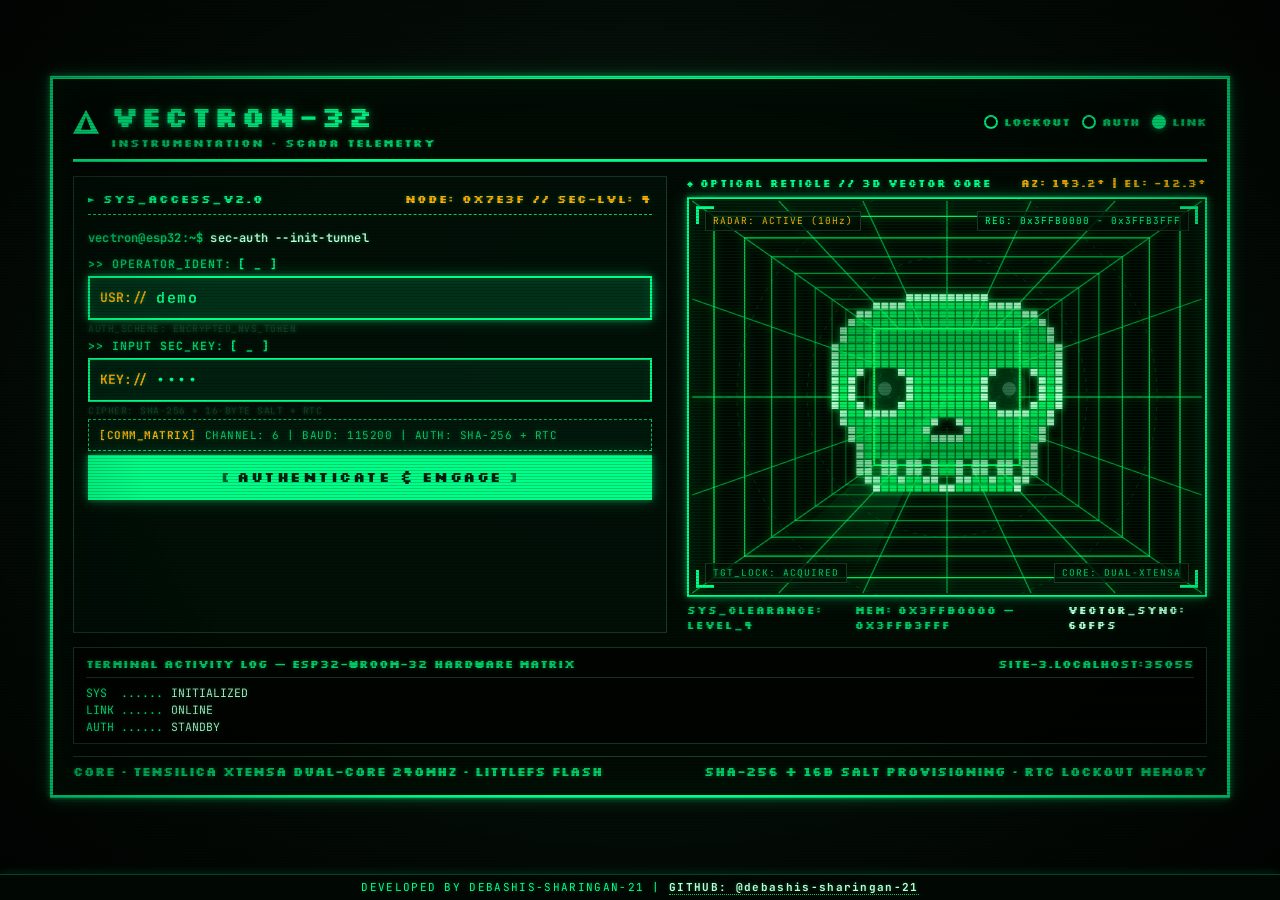
==== commit 93b400ef: "style: expand 3D skull cyber matrix and implement authentic vector ESP32 boot schematic" ====
--- a/data/index.html
+++ b/data/index.html
@@ -30,55 +30,70 @@
       </header>
 
       <div class="lf-split">
-        <!-- Left: Form Panel -->
+        <!-- Left: Form Panel (Hacker Terminal Matrix) -->
         <div class="lf-form-panel">
-          <div class="lf-panel-header">VECTRON-32 INSTRUMENTATION SYSTEM</div>
+          <div class="lf-panel-header">
+            <span class="hdr-tag">&#9658; SYS_ACCESS_V2.0</span>
+            <span class="hdr-node">NODE: 0x7E3F // SEC-LVL: 4</span>
+          </div>
+
           <form class="lf-form" id="login-form" autocomplete="off" novalidate>
-            <div class="prompt">vectron@esp32:~$ <span>authenticate --operator</span></div>
+            <div class="prompt">vectron@esp32:~$ <span class="prompt-cmd">sec-auth --init-tunnel</span></div>
 
             <label class="lf-field">
-              <span class="lf-label">OPERATOR // USERNAME</span>
+              <span class="lf-label">&gt;&gt; OPERATOR_IDENT: <span class="term-cursor">[ _ ]</span></span>
               <div class="lf-box">
+                <span class="input-prefix">USR://</span>
                 <input type="text" id="in-user" name="user" spellcheck="false" autofocus required maxlength="63" placeholder="demo" value="demo"/>
               </div>
+              <span class="field-hint">AUTH_SCHEME: ENCRYPTED_NVS_TOKEN</span>
             </label>
 
             <label class="lf-field">
-              <span class="lf-label">PASSKEY // CIPHER</span>
+              <span class="lf-label">&gt;&gt; INPUT SEC_KEY: <span class="term-cursor">[ _ ]</span></span>
               <div class="lf-box">
+                <span class="input-prefix">KEY://</span>
                 <input type="password" id="in-pass" name="pass" spellcheck="false" required maxlength="63" placeholder="demo" value="demo"/>
               </div>
+              <span class="field-hint">CIPHER: SHA-256 + 16-BYTE SALT + RTC</span>
             </label>
 
             <div class="lf-readout">
-              <span class="readout-tag">SYS-STAT:</span>
+              <span class="readout-tag">[COMM_MATRIX]</span>
               <span class="readout-val">CHANNEL: 6 | BAUD: 115200 | AUTH: SHA-256 + RTC</span>
             </div>
 
             <div class="lf-actions">
               <button type="submit" class="lf-btn" id="btn-login">
-                <span class="btn-text">[ AUTHENTICATE ]</span>
+                <span class="btn-bracket">[</span>
+                <span class="btn-text">AUTHENTICATE &amp; ENGAGE</span>
+                <span class="btn-bracket">]</span>
               </button>
             </div>
           </form>
         </div>
 
-        <!-- Right: 3D Canvas Box -->
+        <!-- Right: 3D Canvas Box (Dominant visual weight 55-60%) -->
         <div class="lf-canvas-box">
           <div class="canvas-header">
-            <span>OPTICAL MATRIX RETICLE</span>
-            <span class="ch-sub">3D WIREFRAME + SPECTRAL CORE</span>
+            <span class="ch-title">&#9670; OPTICAL RETICLE // 3D VECTOR CORE</span>
+            <span class="ch-sub" id="hud-azel">AZ: 142.8&deg; | EL: -12.4&deg;</span>
           </div>
           <div class="canvas-wrapper">
-            <canvas id="login-canvas" width="340" height="260"></canvas>
+            <canvas id="login-canvas" width="520" height="400"></canvas>
             <div class="hud-crosshair top-left"></div>
             <div class="hud-crosshair top-right"></div>
             <div class="hud-crosshair btm-left"></div>
             <div class="hud-crosshair btm-right"></div>
+            <div class="hud-telemetry hud-tl">RADAR: ACTIVE (10Hz)</div>
+            <div class="hud-telemetry hud-tr">REG: 0x3FFB0000 - 0x3FFB3FFF</div>
+            <div class="hud-telemetry hud-bl">TGT_LOCK: ACQUIRED</div>
+            <div class="hud-telemetry hud-br">CORE: DUAL-XTENSA</div>
           </div>
           <div class="canvas-footer">
             <span>SYS_CLEARANCE: LEVEL_4</span>
-            <span>VECTOR_SYNC: 60FPS</span>
+            <span>MEM: 0x3FFB0000 &mdash; 0x3FFB3FFF</span>
+            <span class="ch-fps">VECTOR_SYNC: 60FPS</span>
           </div>
         </div>
       </div>
@@ -86,7 +101,7 @@
       <!-- Terminal Log Strip at bottom -->
       <div class="lf-terminal-strip">
         <div class="term-strip-header">
-          <span>TERMINAL ACTIVITY LOG</span>
+          <span>TERMINAL ACTIVITY LOG &mdash; ESP32-WROOM-32 HARDWARE MATRIX</span>
           <span id="lf-host">192.168.4.1</span>
         </div>
         <ul class="lf-terminal-log" id="login-log">
--- a/data/style.css
+++ b/data/style.css
@@ -81,11 +81,11 @@
    SCREEN: LOGIN
    ====================================================================== */
 .login-frame {
-  width: min(100%, 940px);
+  width: min(100%, 1180px);
   border: 3px solid var(--clr-primary);
-  padding: 14px 16px 10px;
-  background: rgba(2,10,4,.88);
-  box-shadow: var(--glow), inset 0 0 40px rgba(0,255,136,.05);
+  padding: 16px 20px 14px;
+  background: rgba(2,10,4,.92);
+  box-shadow: var(--glow), inset 0 0 45px rgba(0,255,136,.06);
 }
 .login-frame.shake { animation: shake .4s; }
 @keyframes shake {
@@ -119,36 +119,49 @@
 .lf-indicators { display: flex; align-items: center; gap: 12px; }
 .lf-indicators .ind { display: flex; align-items: center; gap: 6px; font-family: var(--pix); font-size: 11px; color: var(--clr-secondary); }
 
-/* Split Layout */
+/* Split Layout: Dominant 55-60% Visual Weight for 3D Canvas Box */
 .lf-split {
   display: grid;
-  grid-template-columns: 1fr 340px;
-  gap: 18px;
+  grid-template-columns: minmax(320px, 1fr) 520px;
+  gap: 20px;
   align-items: stretch;
 }
-@media (max-width: 820px) {
+@media (max-width: 960px) {
   .lf-split { grid-template-columns: 1fr; }
-  .canvas-wrapper { width: 100% !important; max-width: 340px; margin: 0 auto; }
-}
-
+  .canvas-wrapper { width: 100% !important; max-width: 520px; height: auto !important; aspect-ratio: 520 / 400; margin: 0 auto; }
+  #login-canvas { width: 100% !important; height: auto !important; aspect-ratio: 520 / 400; }
+}
+
+/* Hacker Terminal Input Panel */
 .lf-form-panel {
   display: flex; flex-direction: column; gap: 10px; min-width: 0;
-  border: 1px solid var(--clr-dim); padding: 12px; background: rgba(0,255,136,0.02);
+  border: 1px solid var(--clr-dim); padding: 14px; background: rgba(0,255,136,0.02);
 }
 .lf-panel-header {
-  font-family: var(--pix); font-size: 13px; letter-spacing: 1.5px;
+  display: flex; justify-content: space-between; align-items: center;
+  font-family: var(--pix); font-size: 11px; letter-spacing: 1px;
   color: var(--clr-primary); border-bottom: 1px dashed var(--clr-secondary);
   padding-bottom: 6px; margin-bottom: 4px;
 }
+.lf-panel-header .hdr-node { color: var(--clr-amber); }
 .prompt {
   font-family: var(--mono); font-size: 12px; color: var(--clr-secondary);
   margin-bottom: 4px;
 }
-.prompt span { color: var(--clr-hi); }
+.prompt-cmd { color: var(--clr-hi); }
 
 .lf-field { display: flex; flex-direction: column; gap: 4px; }
-.lf-label { font-family: var(--pix); font-size: 11px; letter-spacing: 1px; color: var(--clr-secondary); }
+.lf-label {
+  font-family: var(--mono); font-weight: 700; font-size: 11.5px;
+  letter-spacing: 1px; color: var(--clr-secondary); display: flex; align-items: center; gap: 6px;
+}
+.term-cursor { color: var(--clr-primary); animation: blink 0.8s steps(1) infinite; }
+.field-hint {
+  font-family: var(--mono); font-size: 9.5px; color: var(--clr-dim);
+  letter-spacing: 0.5px; margin-top: -2px;
+}
 .lf-box {
+  display: flex; align-items: center;
   border: 2px solid var(--clr-primary); background: var(--fill);
   padding: 8px 10px; box-shadow: inset 0 0 12px rgba(0,255,136,.07);
 }
@@ -156,10 +169,14 @@
   background: var(--fill2);
   box-shadow: var(--glow), inset 0 0 12px rgba(0,255,136,.13);
 }
+.input-prefix {
+  font-family: var(--mono); font-weight: 700; font-size: 13px;
+  color: var(--clr-amber); margin-right: 6px; flex: none; user-select: none;
+}
 .lf-box input {
-  width: 100%; background: transparent; border: 0; outline: 0;
-  font-family: var(--mono); font-weight: 700; font-size: 16px;
-  letter-spacing: 1px; color: var(--clr-primary);
+  flex: 1; width: 100%; background: transparent; border: 0; outline: 0;
+  font-family: var(--mono); font-weight: 700; font-size: 15px;
+  letter-spacing: 1.5px; color: var(--clr-primary);
   caret-color: var(--clr-primary);
 }
 .lf-box input::placeholder { color: var(--clr-faint); opacity: 1; }
@@ -175,10 +192,10 @@
 
 .lf-actions { display: flex; align-items: center; gap: 10px; margin-top: 4px; }
 .lf-btn {
-  flex: 1; width: 100%;
-  background: var(--clr-primary); color: #021; border: 0; padding: 11px 14px;
+  flex: 1; width: 100%; display: flex; align-items: center; justify-content: center; gap: 6px;
+  background: var(--clr-primary); color: #021; border: 0; padding: 12px 14px;
   text-shadow: none; font-family: var(--pix); font-weight: 700;
-  font-size: 15px; letter-spacing: 1.5px; box-shadow: var(--glow);
+  font-size: 14px; letter-spacing: 1.5px; box-shadow: var(--glow);
   transition: all 0.15s ease;
 }
 .lf-btn:hover:not(:disabled) { background: var(--clr-hi); }
@@ -188,8 +205,9 @@
   border: 2px dashed var(--clr-secondary); box-shadow: none; cursor: wait;
 }
 .lf-btn.locked { cursor: not-allowed; border-color: var(--clr-red); color: var(--clr-red); }
-
-/* Right 3D Canvas Box */
+.btn-bracket { opacity: 0.7; }
+
+/* Right 3D Canvas Box: 520x400 Display */
 .lf-canvas-box {
   display: flex; flex-direction: column; gap: 6px;
 }
@@ -198,22 +216,37 @@
   font-family: var(--pix); font-size: 10px; color: var(--clr-secondary);
   letter-spacing: 1px;
 }
+.canvas-header .ch-title { color: var(--clr-primary); }
 .canvas-header .ch-sub { color: var(--clr-amber); }
+.canvas-footer .ch-fps { color: var(--clr-hi); }
+
 .canvas-wrapper {
-  position: relative; width: 340px; height: 260px; background: #020703;
-  border: 2px solid var(--clr-primary); box-shadow: inset 0 0 24px rgba(0,255,102,.12), var(--glow);
+  position: relative; width: 520px; height: 400px; background: #010603;
+  border: 2px solid var(--clr-primary); box-shadow: inset 0 0 32px rgba(0,255,102,.16), var(--glow);
   display: flex; align-items: center; justify-content: center; overflow: hidden;
 }
-#login-canvas { width: 340px; height: 260px; display: block; }
-
+#login-canvas { width: 520px; height: 400px; display: block; }
+
+/* Military-spec HUD Corner Brackets */
 .hud-crosshair {
-  position: absolute; width: 12px; height: 12px;
-  border-color: var(--clr-primary); border-style: solid; pointer-events: none;
-}
-.hud-crosshair.top-left  { top: 5px; left: 5px; border-width: 2px 0 0 2px; }
-.hud-crosshair.top-right { top: 5px; right: 5px; border-width: 2px 2px 0 0; }
-.hud-crosshair.btm-left  { bottom: 5px; left: 5px; border-width: 0 0 2px 2px; }
-.hud-crosshair.btm-right { bottom: 5px; right: 5px; border-width: 0 2px 2px 0; }
+  position: absolute; width: 18px; height: 18px;
+  border-color: var(--clr-primary); border-style: solid; pointer-events: none; z-index: 5;
+}
+.hud-crosshair.top-left  { top: 7px; left: 7px; border-width: 3px 0 0 3px; }
+.hud-crosshair.top-right { top: 7px; right: 7px; border-width: 3px 3px 0 0; }
+.hud-crosshair.btm-left  { bottom: 7px; left: 7px; border-width: 0 0 3px 3px; }
+.hud-crosshair.btm-right { bottom: 7px; right: 7px; border-width: 0 3px 3px 0; }
+
+/* HUD Telemetry Readout Badges */
+.hud-telemetry {
+  position: absolute; font-family: var(--mono); font-size: 9.5px;
+  letter-spacing: 1px; color: var(--clr-secondary); background: rgba(0, 15, 6, 0.78);
+  padding: 2px 7px; border: 1px solid var(--clr-dim); pointer-events: none; z-index: 4;
+}
+.hud-tl { top: 12px; left: 16px; color: var(--clr-amber); }
+.hud-tr { top: 12px; right: 16px; color: var(--clr-primary); }
+.hud-bl { bottom: 12px; left: 16px; }
+.hud-br { bottom: 12px; right: 16px; color: var(--clr-secondary); }
 
 /* Terminal Activity Log Strip */
 .lf-terminal-strip {
@@ -304,26 +337,37 @@
 /* ======================================================================
    SCREEN: BOOT
    ====================================================================== */
+/* ======================================================================
+   SCREEN: BOOT (Authentic ESP32 DevKit V1 Vector Schematic)
+   ====================================================================== */
 .bt-wrap {
   display: flex; align-items: center; justify-content: center;
-  gap: clamp(20px, 5vw, 70px); width: 100%; max-width: 1000px;
-}
-.bt-board { height: min(86dvh, 800px); aspect-ratio: 404/816; flex: none; position: relative; }
-.bt-board svg { width: 100%; height: 100%; overflow: visible; filter: drop-shadow(0 0 5px rgba(0,255,136,.5)); }
+  gap: clamp(20px, 4vw, 60px); width: 100%; max-width: 1100px;
+}
+.bt-board { height: min(88dvh, 700px); aspect-ratio: 400/620; flex: none; position: relative; }
+.bt-board svg { width: 100%; height: 100%; overflow: visible; filter: drop-shadow(0 0 6px rgba(0,255,102,.45)); }
 .bt-board svg .ln { fill: none; stroke: var(--clr-primary); stroke-width: 1.5; stroke-linejoin: round; stroke-linecap: round; opacity: .9; }
-.bt-board svg .ln.thin { stroke-width: 1; opacity: .6; }
+.bt-board svg .ln.thin { stroke-width: 1; opacity: .65; }
+.bt-board svg .ant-trace { stroke-width: 2.2; }
 .bt-board svg .fillable { fill: transparent; transition: fill .5s; }
-.bt-board svg .lit { fill: rgba(0,255,136,.26); }
-.bt-board svg text { fill: var(--clr-primary); font-family: var(--mono); font-size: 11.5px; letter-spacing: 1px; opacity: 0; transition: opacity .6s; text-shadow: none; }
-.bt-board svg text.show { opacity: .85; }
+.bt-board svg .fillable.lit { fill: rgba(0,255,102,.18); }
+.bt-board svg text { fill: var(--clr-primary); font-family: var(--mono); font-size: 9.5px; letter-spacing: 0.5px; opacity: 0; transition: opacity .6s; text-shadow: none; }
+.bt-board svg text.show { opacity: .88; }
 .bt-board svg .pin { fill: none; stroke: var(--clr-primary); stroke-width: 1.4; transition: fill .25s, filter .25s; }
-.bt-board svg .pin.lit { fill: rgba(0,255,136,.52); filter: drop-shadow(0 0 4px var(--clr-primary)); }
-.bt-board svg .blinkled { fill: var(--clr-primary); opacity: 0; }
+.bt-board svg .pin.lit { fill: rgba(0,255,102,.7); filter: drop-shadow(0 0 6px var(--clr-primary)); }
+.bt-board svg .pin-hole { fill: #010603; stroke: var(--clr-secondary); stroke-width: 0.8; }
+.bt-board svg .pin-lbl { fill: var(--clr-secondary); font-family: var(--mono); font-size: 8px; opacity: 0.85; text-shadow: none; }
+.bt-board svg .blinkled { fill: var(--clr-primary); opacity: 0.3; }
+.bt-board svg .blinkled.flashing { animation: gpio2-flash 0.15s ease-in-out infinite; opacity: 1; }
+@keyframes gpio2-flash {
+  0%, 100% { fill: var(--clr-primary); filter: drop-shadow(0 0 10px #00ff66); }
+  50% { fill: #003311; filter: none; }
+}
 .bt-board.done svg { animation: svg-hum 1.2s ease-in-out infinite; }
-@keyframes svg-hum { 50% { filter: drop-shadow(0 0 12px rgba(0,255,136,.9)); } }
-.bt-term { width: min(100%, 440px); min-width: 0; }
-.bt-title { font-family: var(--pix); font-weight: 700; font-size: 16px; letter-spacing: 2px; padding-bottom: 8px; border-bottom: 2px dashed var(--clr-dim); margin-bottom: 10px; }
-#bt-log { margin: 0; height: min(46dvh, 320px); overflow: hidden; font-family: var(--mono); font-size: 12px; line-height: 1.55; white-space: pre-wrap; word-break: break-word; display: flex; flex-direction: column; justify-content: flex-start; }
+@keyframes svg-hum { 50% { filter: drop-shadow(0 0 14px rgba(0,255,102,.9)); } }
+.bt-term { width: min(100%, 460px); min-width: 0; }
+.bt-title { font-family: var(--pix); font-weight: 700; font-size: 15px; letter-spacing: 1.5px; padding-bottom: 8px; border-bottom: 2px dashed var(--clr-dim); margin-bottom: 10px; color: var(--clr-primary); }
+#bt-log { margin: 0; height: min(48dvh, 340px); overflow: hidden; font-family: var(--mono); font-size: 11.5px; line-height: 1.55; white-space: pre-wrap; word-break: break-word; display: flex; flex-direction: column; justify-content: flex-start; }
 #bt-log .ok  { color: var(--clr-hi); }
 #bt-log .cur::after { content: "\2588"; animation: blink 1s steps(1) infinite; margin-left: 2px; }
 .bt-bar { margin-top: 12px; height: 18px; border: 2px solid var(--clr-primary); padding: 2px; }
